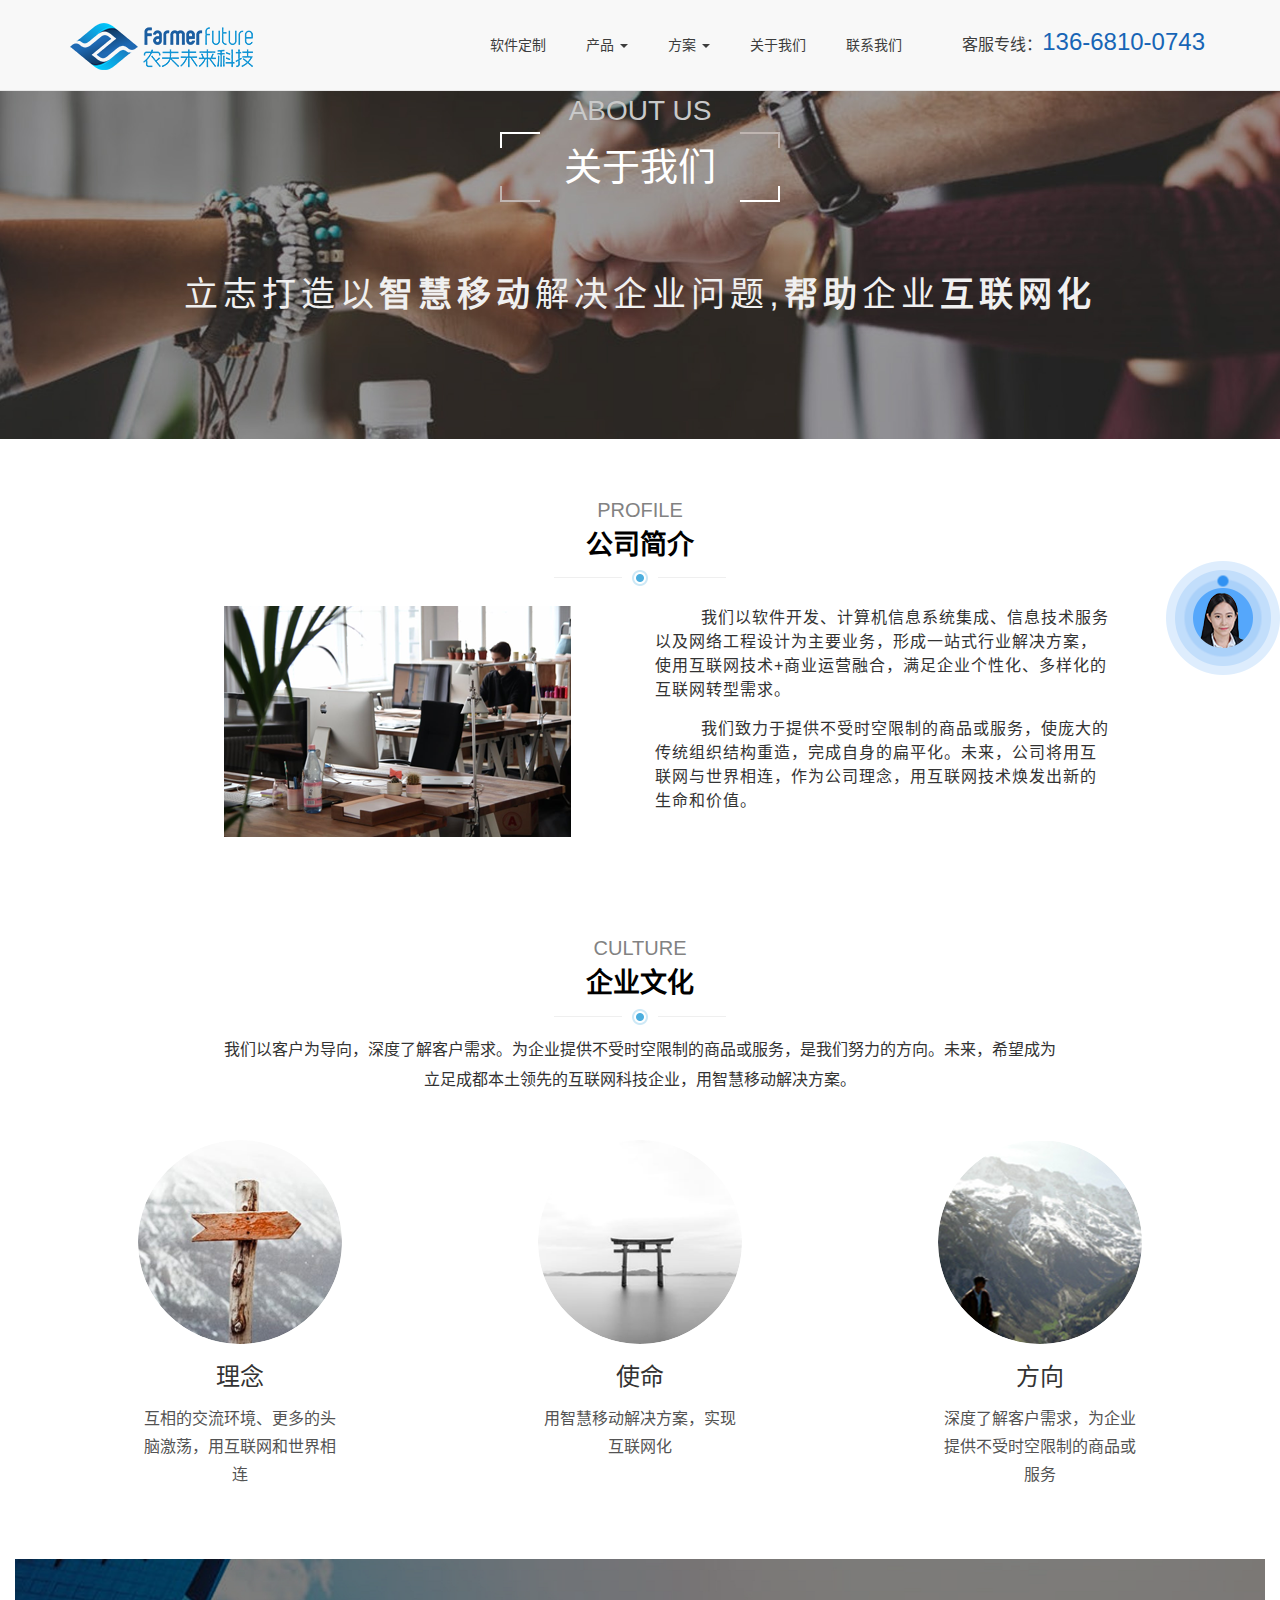
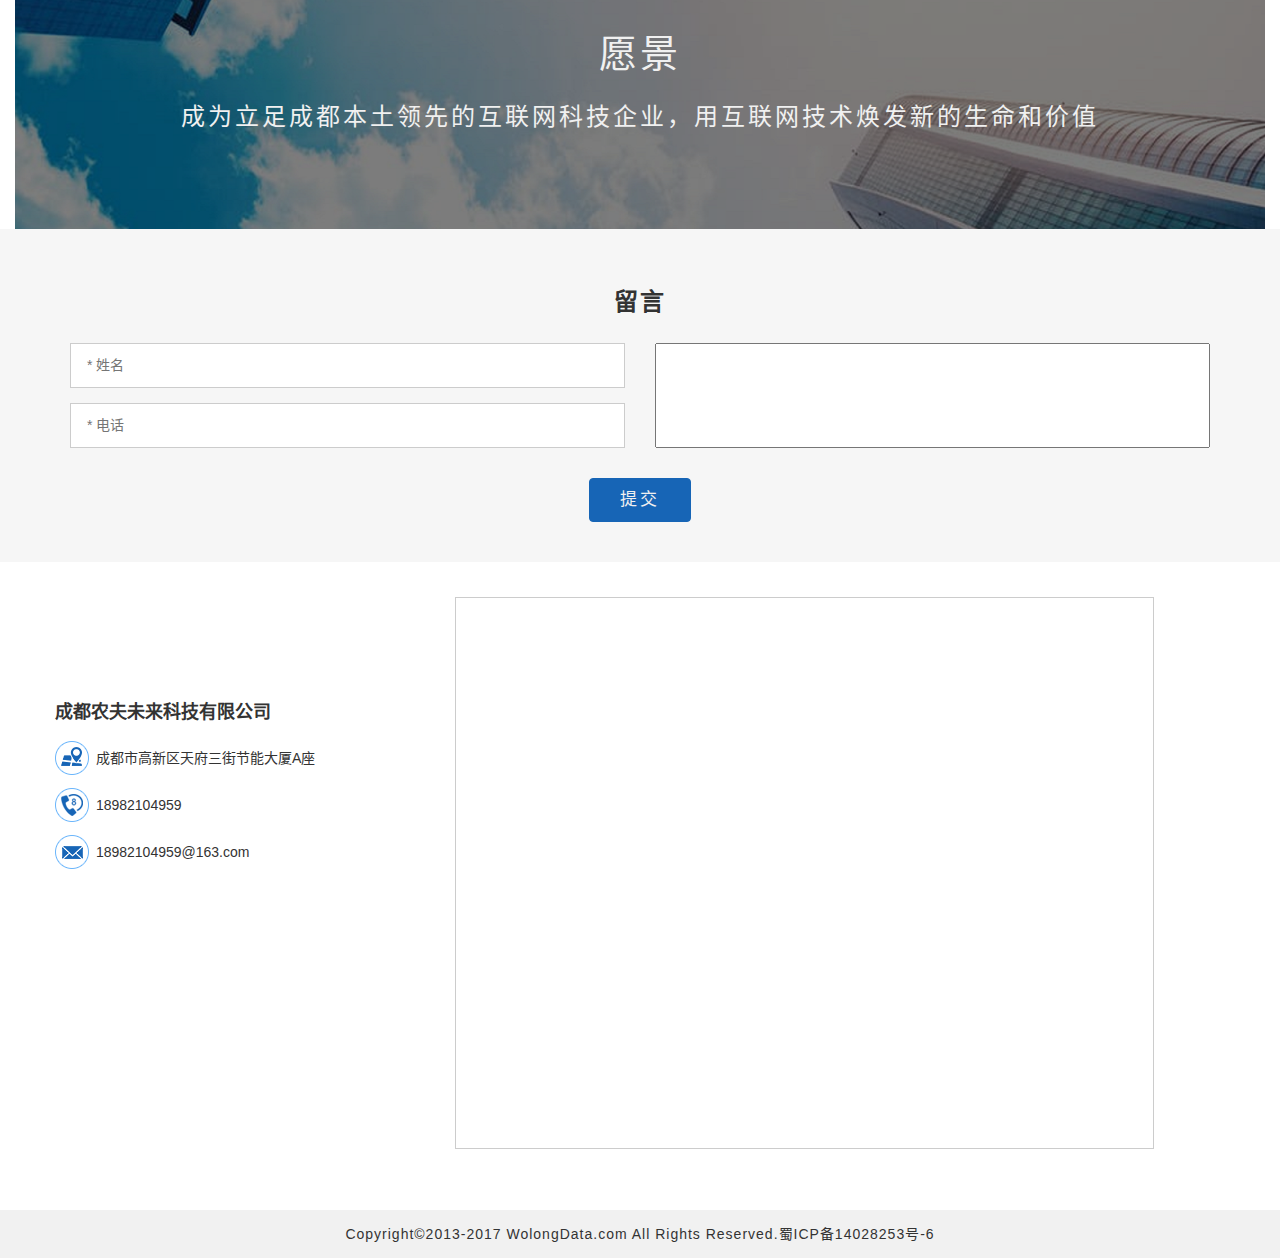
==== about.html @ af489410 "导航栏位置" ====
<!DOCTYPE html>
<html lang="zh-cn">
<head>
    <meta charset="UTF-8">
    <meta http-equiv="X-UA-Compatible" content="IE=Edge,chrome=1">
    <meta name="viewport" content="width=device-width, initial-scale=1, maximum-scale=1, user-scalable=no">
    <title>关于我们</title>
    <link rel="icon" href="images/icon.ico">
    <link rel="stylesheet" href="css/normalize.css">
    <link rel="stylesheet" href="plugins/bootstrap/css/bootstrap.css">
    <link rel="stylesheet" href="css/public.css">
    <link rel="stylesheet" href="css/about.css">

    <script src="js/jquery.min.js"></script>
    <!--[if IE 8]>
    <script type="text/javascript" src="js/jquery-1.9.1.min.js"></script>
    <![endif]-->
    <!--[if lt IE 9]>
    <script src="http://apps.bdimg.com/libs/html5shiv/3.7/html5shiv.min.js"></script>
    <script src="http://apps.bdimg.com/libs/respond.js/1.4.2/respond.min.js"></script>
    <![endif]-->
    <script src="plugins/bootstrap/js/bootstrap.min.js"></script>
    <script>
        //nav fixed top 相应调整
        (function () {
            var next = $("#nav").next();
            var nav_height = $("#nav").outerHeight();
            next.css({
                'margin-top':nav_height+'px'
            });
        })();
    </script>
</head>
<body>

<!--导航栏-->
<nav class="navbar navbar-default navbar-fixed-top" id="nav">
    <div class="container">
        <!-- Brand and toggle get grouped for better mobile display -->
        <div class="navbar-header">
            <button type="button" class="navbar-toggle collapsed" data-toggle="collapse"
                    data-target="#bs-example-navbar-collapse-1" aria-expanded="false">
                <span class="sr-only">Toggle navigation</span>
                <span class="icon-bar"></span>
                <span class="icon-bar"></span>
                <span class="icon-bar"></span>
            </button>
            <a class="navbar-brand" href="index.html">
                <img src="images/logo.png" alt="logo" class="img-responsive logo">
            </a>
        </div>

        <!-- Collect the nav links, forms, and other content for toggling -->
        <div class="collapse navbar-collapse" id="bs-example-navbar-collapse-1">

            <ul class="nav navbar-nav navbar-right">
                <li><a href="software.html">软件定制</a></li>
                <li class="dropdown">
                    <a href="#" class="dropdown-toggle" data-toggle="dropdown" role="button" aria-haspopup="true"
                       aria-expanded="false">产品 <span class="caret"></span></a>
                    <ul class="dropdown-menu">
                        <li><a href="distribution.html">直销系统</a></li>
                        <li><a href="water.html">水利监控系统</a></li>
                        <li><a href="farming.html">农业灌溉</a></li>
                        <li><a href="system.html">集成系统</a></li>
                    </ul>
                </li>

                <li class="dropdown">
                    <a href="#" class="dropdown-toggle" data-toggle="dropdown" role="button" aria-haspopup="true"
                       aria-expanded="false">方案 <span class="caret"></span></a>
                    <ul class="dropdown-menu">
                        <li><a href="sharing.html">共享经济</a></li>
                        <li><a href="sljk.html">水利监控</a></li>
                        <li><a href="zngg.html">智能灌溉</a></li>
                    </ul>
                </li>

                <li><a href="about.html">关于我们</a></li>
                <li class="hidden-sm hidden-md"><a href="about.html#message">联系我们</a></li>
                <li class="last">
                    <a href="javascript:;">客服专线：<span>136-6810-0743</span></a>
                </li>
            </ul>

        </div>
    </div>
</nav>

<!--banner图-->
<div class="container-fluid" id="banner">
    <img src="images/a-banner.jpg" alt="banner" class="img-responsive center-block lazy">
    <div class="border-box">
        <p class="eng">ABOUT US</p>
        <span>关于我们</span>
    </div>
    <p class="desc">立志打造以<span>智慧移动</span>解决企业问题,<span>帮助</span>企业<span>互联网化</span></p>
</div>

<div class="container box" id="company">
    <div class="box-header">
        <h3 class="box-tit-eng">PROFILE</h3>
        <h2 class="box-tit">公司简介</h2>
        <img src="images/divider.png" alt="divide image" class="img-responsive center-block">
    </div>

    <div class="row">
        <div class="col-xs-10 col-sm-10 col-md-10 col-lg-10 col-xs-offset-1 col-sm-offset-1 col-md-offset-1 col-lg-offset-1">
            <div class="col-xs-12 col-sm-6 col-md-6 col-lg-6 img">
                <img class="img-responsive c-img" src="images/a-m1.png" alt="React1">
            </div>
            <div class="col-xs-12 col-sm-6 col-md-6 col-lg-6 word">
                <p class="pull-left">
                    我们以软件开发、计算机信息系统集成、信息技术服务以及网络工程设计为主要业务，形成一站式行业解决方案，使用互联网技术+商业运营融合，满足企业个性化、多样化的互联网转型需求。
                </p>
                <p class="pull-left">
                    我们致力于提供不受时空限制的商品或服务，使庞大的传统组织结构重造，完成自身的扁平化。未来，公司将用互联网与世界相连，作为公司理念，用互联网技术焕发出新的生命和价值。
                </p>
            </div>
        </div>
    </div>

</div>

<div class="container box" id="culture">
    <div class="box-header">
        <h3 class="box-tit-eng">CULTURE</h3>
        <h2 class="box-tit">企业文化</h2>
        <img src="images/divider.png" alt="divide image" class="img-responsive center-block">
    </div>

    <div class="row">
        <p>我们以客户为导向，深度了解客户需求。为企业提供不受时空限制的商品或服务，是我们努力的方向。未来，希望成为立足成都本土领先的互联网科技企业，用智慧移动解决方案。</p>
    </div>

    <div class="row">
        <div class="col-xs-12 col-sm-4 col-md-4 col-lg-4 c-box">
            <img src="images/culture1.png" alt="culture" class="img-responsive img-circle center-block">
            <h3>理念</h3>
            <p>互相的交流环境、更多的头脑激荡，用互联网和世界相连</p>
        </div>

        <div class="col-xs-12 col-sm-4 col-md-4 col-lg-4 c-box">
            <img src="images/culture2.png" alt="culture" class="img-responsive img-circle center-block">
            <h3>使命</h3>
            <p>用智慧移动解决方案，实现互联网化</p>
        </div>

        <div class="col-xs-12 col-sm-4 col-md-4 col-lg-4 c-box">
            <img src="images/culture3.png" alt="culture" class="img-responsive img-circle center-block">
            <h3>方向</h3>
            <p>深度了解客户需求，为企业提供不受时空限制的商品或服务</p>
        </div>
    </div>

</div>

<div class="container-fluid" id="help">
    <img src="images/culture-hope.png" class="img-responsive" alt="hope">
    <p class="t1">愿景</p>
    <p class="t2">成为立足成都本土领先的互联网科技企业，用互联网技术焕发新的生命和价值</p>
</div>

<div class="container-fluid" id="message">
    <h3>留言</h3>

    <div class="container">
        <form>
            <div class="row">
                <div class="col-xs-12 col-sm-6 col-md-6 col-lg-6">
                    <input type="text" id="name" placeholder="* 姓名" class="center-block">
                    <input type="tel" id="tel" placeholder="* 电话" class="center-block">
                </div>

                <div class="col-xs-12 col-sm-6 col-md-6 col-lg-6">
                    <textarea name="content" id="content"></textarea>
                </div>
            </div>
            <div class="row">
                <div class="col-xs-12 col-sm-12 col-md-12 col-lg-12">
                    <button type="submit" id="submit" class="center-block">提交</button>
                </div>
            </div>
        </form>
    </div>
</div>

<div class="container" id="location">
    <div class="row">
        <div class="col-xs-12 col-sm-4 col-md-4 col-lg-4">
            <h4>成都农夫未来科技有限公司</h4>
            <div class="info">
                <img src="images/dizhi.png" alt="icon" class="img-responsive">
                <span>成都市高新区天府三街节能大厦A座</span>
            </div>
            <div class="info">
                <img src="images/dianhua.png" alt="icon" class="img-responsive">
                <span>18982104959</span>
            </div>
            <div class="info">
                <img src="images/youxiang.png" alt="icon" class="img-responsive">
                <span>18982104959@163.com</span>
            </div>
        </div>
        <div class="col-xs-12 col-sm-8 col-md-8 col-lg-8">
            <div class="embed-responsive embed-responsive-4by3">
                <iframe class="embed-responsive-item" src="map.html"></iframe>
            </div>
        </div>
    </div>
</div>

<div class="consult_contact">
    <div class="consult_wrap"><a href="http://p.qiao.baidu.com/cps/chat?siteId=11482139&userId=24810486" target="_blank">
        <div class="tip">Hello,欢迎来咨询~</div>
        <img src="images/kf/ball.png" class="ball" alt="">
        <img src="images/kf/kf.png" class="staff_img" alt="">
        <img src="images/kf/bg_1.png" class="bg-1" alt="">
        <img src="images/kf/bg_2.png" class="bg-2" alt="">
        <img src="images/kf/bg_3.png" class="bg-3" alt=""></a>
    </div>
</div>
<ul id="small">
    <li>
        <a href="javascript:;" class="tool" title="联系电话">
            <img src="images/tools/tel.png" alt="tel" class="tool-img">
            <span>136-6810-0743</span>
        </a>
    </li>
    <li>
        <a href="javascript:;" id="top" title="返回顶部">
            <img src="images/tools/top.png" alt="top" class="tool-img">
        </a>
    </li>
</ul>
<div class="container-fluid" id="bot">
    <h5>Copyright&copy;2013-2017 WolongData.com All Rights Reserved.蜀ICP备14028253号-6</h5>
</div>

<script src="js/public.js"></script>
<script>
$(document).ready(function () {
    //提交留言
    $("#submit").click(function () {
        var name = trim($("#name").val());
        var tel = trim($("#tel").val());
        var message = $("#content").val();

        if(name=="" || tel==""){
            return alert("请填写姓名和电话");
        }else{
            var post_data = {
                'name':name,
                'phone':tel,
                'content':message
            };
            $.ajax({
                type: "post",
                url: "http://120.78.145.150:8080/api/message-board",
                dataType:'json',
                data: post_data,
                success: function(msg){
                    alert("留言成功，感谢您的支持。");
                    window.location.reload();
                }
            });
        }
    });

    function trim(str){return str.replace(/(^\s*)|(\s*$)/g,"");}
});
</script>
</body>
</html>
---- css/public.css ----
/* public css */
html,body{
    overflow-x: hidden;
    font-family: "Microsoft YaHei", Arial, Helvetica, sans-serif;
}
a{
    text-decoration: none;
}
a:hover{
    text-decoration: none;
}
li{
    list-style-type: none;
}

/* 分割标题 */
.con-header .sort-tit{
    text-align: center;
    font-size: 28px;
    color: #242424;
    margin-top: 20px;
}
.con-header img{
    padding: 5px 0;
}


/*nav*/
#nav{
    padding: 20px 0;
    margin:0;
}
#nav .navbar-nav li a{
    color: #3d3d3d;
    margin: 0 5px;
}
#nav .last{
    padding-left: 20px;
    font-size: 16px;
    color: #3d3d3d;
}
#nav .last span{
    color:#1765b6;
    font-size: 24px;
    line-height: 14px;
    font-family: Arial;
}
#nav .logo{
    display: inline-block;
    margin-top: -12px;
    box-sizing: border-box;
}


/* 页面的导航 banner图下面的 */
.jump{
    height: 80px;
}
.jump h2{
    font-size: 26px;
    display: inline-block;
    line-height: 85px;
    margin: 0;
    color: #2c2c2c;
}
.jump .breadcrumb{
    display: inline-block;
    background-color: transparent;
    margin-top: 25px;
    padding-left: 0;
    padding-right: 0;
}
.jump .breadcrumb li a{
    color: #6f6f6f;
}
.jump .breadcrumb .active{
    color: #206BB9;
}

.box-gray-title{
    font-size: 28px;
    color: #8c8c8c;
}

.problem{
    font-size: 24px;
    letter-spacing: 2px;
    text-align: center;
    margin-top: 10px;
    color: #242424;
}
.problem span{
    color: #4BAEDE;
    font-size: 34px;
}


@media (max-width: 480px){
    /* 分割标题 */
    .con-header .sort-tit{
        font-size: 22px;
        margin-top: 20px;
    }


    .jump{
        height: 60px;
    }
    .jump h2{
        font-size: 18px;
        line-height: 65px;
        padding-left: 10px;
    }
    .jump .breadcrumb{
        margin-top: 15px;
    }

    .box-gray-title{
        font-size: 22px;
        text-align: center;
    }


    .problem{
        font-size: 16px;
        letter-spacing: 1px;
        margin-top: 10px;
    }
    .problem span{
        font-size: 22px;
    }

    .box-gray-title{
        text-align: left;
        text-indent: 1em;
    }


}

@media (min-width: 480px){
    .con-header .sort-tit{
        font-size: 24px;
        margin-top: 20px;
    }

    .jump{
        height: 65px;
    }
    .jump h2{
        font-size: 18px;
        line-height: 65px;
        padding-left: 10px;
    }
    .jump .breadcrumb{
        margin-top: 15px;
    }

    .box-gray-title{
        font-size: 22px;
        text-align: center;
    }

    .problem{
        font-size: 16px;
        letter-spacing: 1px;
        margin-top: 15px;
    }
    .problem span{
        font-size: 24px;
    }
}

@media (min-width: 768px){
    /* 分割标题 */
    .con-header .sort-tit{
        font-size: 26px;
        margin-top: 25px;
    }

    .jump{
        height: 70px;
    }
    .jump h2{
        font-size: 20px;
        line-height: 70px;
        padding-left: 10px;
    }
    .jump .breadcrumb{
        margin-top: 20px;
    }

    .box-gray-title{
        font-size: 26px;
        text-align: center;
    }

    .problem{
        font-size: 16px;
        letter-spacing: 1px;
        margin-top: 15px;
    }
    .problem span{
        font-size: 26px;
    }
}

@media (min-width: 992px){
    /* 分割标题 */
    .con-header .sort-tit{
        font-size: 28px;
        margin-top: 25px;
    }


    .jump{
        height: 70px;
    }
    .jump h2{
        font-size: 20px;
        line-height: 72px;
        padding-left: 10px;
    }
    .jump .breadcrumb{
        margin-top: 20px;
    }

    .box-gray-title{
        font-size: 28px;
        text-align: center;
    }

    .problem{
        font-size: 18px;
        letter-spacing: 1px;
        margin-top: 15px;
    }
    .problem span{
        font-size: 28px;
    }
}

@media (min-width: 1200px){
    /* 分割标题 */
    .con-header .sort-tit{
        font-size: 30px;
        margin-top: 25px;
    }

}

@media (min-width: 1440px){
    /*导航栏样式*/
    .navbar-right{
        margin-top: 7px;
    }
    .navbar-nav li{
        padding-left: 10px;
    }
    .navbar-nav .dropdown-menu{
        position: absolute;
        left: 50%;

        transform: translate(-50%,0);
        -moz-transform: translate(-50%,0);
        -webkit-transform: translate(-50%,0);
        -o-transform: translate(-50%,0);
        -ms-transform: translate(-50%,0);
    }
    .navbar-nav .dropdown-menu li{
        padding-left: 0;
    }
    .navbar-nav .dropdown-menu li a{
        text-align: center;

        transition: all 0.3s;
        -webkit-transition: all 0.3s;
        -moz-transition: all 0.3s;
        -o-transition: all 0.3s;
        -ms-transition: all 0.3s;
    }
    .navbar-nav .dropdown-menu li a:hover{
        padding-right: 30px;
    }
    .navbar-nav li a{
        padding: 10px;
    }


    /* 页面的导航 banner图下面的 */
    .jump{
        height: 80px;
    }
    .jump h2{
        font-size: 26px;
        display: inline-block;
        line-height: 85px;
        margin: 0;
        color: #2c2c2c;
    }
    .jump .breadcrumb{
        display: inline-block;
        background-color: transparent;
        margin-top: 25px;
        padding-left: 0;
        padding-right: 0;
    }
    .jump .breadcrumb li a{
        color: #6f6f6f;
    }
    .jump .breadcrumb .active{
        color: #206BB9;
    }

    .box-gray-title{
        font-size: 28px;
        color: #8c8c8c;
    }

    .problem{
        font-size: 24px;
        letter-spacing: 2px;
        text-align: center;
        margin-top: 10px;
        color: #242424;
    }
    .problem span{
        color: #4BAEDE;
        font-size: 34px;
    }
}


/* 右侧小按钮 */
#small{
    width: 50px;
    position: fixed;
    right: 0;
    bottom: 10%;
    padding: 10px 0;
    display: none;
}
#small li{
    width: 50px;
    height: 50px;
    position: relative;
    display: block;
    margin-top: 5px;
}
#small li a{
    display: block;
    height: 50px;
    color: #ffffff;
    position: absolute;
    left: 0;
    top: 0;
    width: 50px;
    line-height: 50px;
    text-decoration: none;
    background-color: #2285c8;

    transition: all 0.3s ease-in-out;
    -webkit-transition: all 0.3s ease-in-out;
    -o-transition: all 0.3s ease-in-out;
    -moz-transition: all 0.3s ease-in-out;
    -ms-transition: all 0.3s ease-in-out;
}
#small li a.tool{
    width: 185px;
}
#small li .tool-img{
    width: 50px;
    height: 50px;
}
#small li a span{
    position: absolute;
    top: 0;
    padding: 0 5px;
}
#small li a.tool:hover{
    left: -135px;
}



.consult_contact{
    position: fixed;
    bottom: 25%;
    right: 0;
    width: 114px;
    height: 114px;
    cursor: pointer;
}
.consult_wrap{
    position: relative;
    width: 114px;
    height: 114px;
}
.consult_wrap .tip{
    position: absolute;
    right: 95px;
    top: 45px;
    display: none;
    width: 150px;
    height: 24px;
    border-radius: 3px;
    font-size: 14px;
    line-height: 24px;
    text-align: center;
    background: #3091f2;
    color: #fff;
    -webkit-transition: display 1s ease;
    transition: display 1s ease;
}
.consult_wrap .tip:after{
    position: absolute;
    right: -8px;
    top: 50%;
    content: "";
    width: 0;
    height: 0;
    border-top: 4px solid transparent;
    border-right: 4px solid transparent;
    border-bottom: 4px solid transparent;
    border-left: 4px solid #3091f2;
    -webkit-transform: translateY(-50%);
    transform: translateY(-50%);
}
.consult_contact img{
    position: absolute;
    left: 50%;
    top: 50%;
    width: auto;
    -webkit-transform: translate3d(-50%,-50%,0);
    transform: translate3d(-50%,-50%,0);
}
.consult_contact .staff_img{
    z-index: 999;
}
@keyframes ballRotate {
    0%{
        transform: rotate(0);
    }
    100%{
        transform: rotate(360deg);
    }
}
.consult_contact  .ball{
    top: 20px;
    width: auto;
    transform-origin: 0 38px;
    animation: ballRotate 2.5s infinite linear;
    z-index: 9999;
}
@keyframes bg2Animation {
    0%{
        opacity: 0;
    }
    50%{
        opacity: 1;
    }
    100%{
        opacity: 0;
    }
}
.consult_contact .bg-2{
    animation: bg2Animation 2.5s infinite linear;
}
.consult_contact:hover .tip{
    display: block;
}



/* bot */
#bot{
    background-color: #f1f1f1;
    padding: 12px 0;
}
#bot h5{
    padding: 0;
    margin: 0;
    vertical-align: middle;
    text-align: center;
    letter-spacing: 1px;
    line-height: 24px;
}
---- css/about.css ----
.box .box-header .box-tit-eng{
    padding-bottom: 0;
    color: #828282;
    font-size: 20px;
    text-align: center;
}
.box .box-header .box-tit{
    margin-top: 0;
    font-size: 27px;
    text-align: center;
    color: #000000;
    font-weight: bold;
}



#banner{
    position: relative;
    padding: 0;
}
#banner .border-box{
    position: absolute;
    top: 26%;
    left: 50%;
    width: 320px;
    height: 75px;
    background: linear-gradient(to left, #fff, #fff) left top no-repeat,
    linear-gradient(to bottom, #fff, #fff) left top no-repeat,
    linear-gradient(to left, #BFB5B1, #BFB5B1) right top no-repeat,
    linear-gradient(to bottom, #BFB5B1, #BFB5B1) right top no-repeat,
    linear-gradient(to left, #BFB5B1, #BFB5B1) left bottom no-repeat,
    linear-gradient(to bottom, #BFB5B1, #BFB5B1) left bottom no-repeat,
    linear-gradient(to left, #fff, #fff) right bottom no-repeat,
    linear-gradient(to left, #fff, #fff) right bottom no-repeat;
    background-size: 4px 30px, 70px 4px, 4px 30px, 70px 4px;

    transform: translate(-50%,0);
    -moz-transform: translate(-50%,0);
    -webkit-transform: translate(-50%,0);
    -o-transform: translate(-50%,0);
    -ms-transform: translate(-50%,0);

    color: #ffffff;
    text-align: center;
    line-height: 75px;
    font-size: 45px;
    font-weight: 300;
}
#banner .eng{
    color: #c9c9c9;
    font-size: 30px;
    position: absolute;
    top: -80%;
    width: 100%;
    text-align: center;
    font-weight: 300;
}
#banner .desc{
    width: 100%;
    text-align: center;
    position: absolute;
    bottom: 30%;
    color: #f0f0f0;
    font-size: 40px;
    letter-spacing: 5px;
}
#banner .desc span{
    font-weight: bold;
}


#company{
    padding: 50px 0;
}
#company .row{
    margin-top: 30px;
}
#company .word p{
    letter-spacing: 2px;
    line-height: 25px;
    font-size: 16px;
    text-indent: 10%;
}
#company .pull-left{
    margin-top: 5px;
}
#company .c-img{
    float: right;
}


#culture{
    padding: 50px 0;
}
#culture .row > p{
    text-align: center;
    line-height: 30px;
    width: 70%;
    margin-left: 15%;
    margin-top: 10px;
}

#culture .c-box{
    padding: 20px 0;
    margin-top: 15px;
    text-align: center;
}

#culture .c-box p{
    width: 50%;
    margin-left: 25%;
    text-align: center;
    line-height: 28px;
    color: #535353;
    font-size: 14px;
    margin-top: 15px;
}



#help{
    position: relative;
}
#help p.t1{
    width: 100%;
    position: absolute;
    top: 25%;
    left: 0;
    display: block;
    text-align: center;
    font-size: 56px;
    letter-spacing: 5px;
    color: #f0f0f0;
}
#help p.t2{
    width: 70%;
    margin-left: 15%;
    position: absolute;
    top: 52%;
    left: 0;
    display: block;
    text-align: center;
    font-size: 28px;
    letter-spacing: 3px;
    color: #f0f0f0;
}


#message{
    background-color: #F6F6F6;
    padding: 50px 0;
    margin: 0;
}
#message .container{
    margin-top: 30px;
}
#message h3{
    font-weight: bold;
    letter-spacing: 2px;
    text-align: center;
}
#message input{
    width: 100%;
    height: 48px;
    text-indent: 1em;
    border: 1px solid #cccccc;
    margin-top: 25px;
}
#message input:focus{
    border: 1px solid #000000;
}
#message textarea{
    width: 100%;
    height: 120px;
    padding: 1em;
    resize: none;
    margin-top: 25px;
}
#message textarea:focus{
    border: 1px solid #000000;
}
#submit{
    margin-top: 50px;
    padding: 9px 30px;
    border-radius: 4px;
    letter-spacing: 3px;
    font-size: 17px;
    border: 1px solid rgb(23,101,182);
    background-color: rgb(23,101,182);
    color: #f0f0f0;
}



#location{
    padding: 50px 0;
}
#location .row > div:first-child{
    margin-top: 8%;
}
#location h4{
    margin-bottom: 30px;
    font-weight: bold;
}
#location .info{
    width: 100%;
    text-align: left;
    padding: 15px 0;
}
#location .info img{
    display: inline-block;
    width: 15%;
    max-width: 34px;
}
#location .info span{
    display: inline-block;
    width: 82%;
    margin-left: 3px;
    overflow: hidden;
    text-overflow: ellipsis;
    white-space: nowrap;
    vertical-align: middle;
}
#location .map{
    width: 100%;
}



/*媒体查询*/
@media (max-width: 480px){

    #banner .border-box{
        top: 25%;
        width: 160px;
        height: 36px;
        line-height: 36px;
        font-size: 19px;
        background-size: 2px 12px, 32px 2px, 2px 12px, 32px 2px;
    }
    #banner .eng{
        font-size: 17px;
        top: -80%;
    }
    #banner .desc{
        font-size: 16px;
        letter-spacing: 1px;
        bottom: 18%;
    }
    #banner .desc span{
        font-weight: normal;
    }


    #company{
        padding: 10px 0;
    }
    #company .row{
        margin-top: 10px;
    }
    #company .word p{
        letter-spacing: 1px;
        line-height: 22px;
        font-size: 14px;
    }
    #company .pull-left:first-child{
        margin-top: 12px;
    }
    #company .pull-left:last-child{
        margin-top: 0;
    }


    #culture{
        padding: 10px 0;
    }
    #culture .row p{
        line-height: 22px;
        margin-top: 12px;
    }

    #culture .c-box{
        padding: 10px 0;
        margin-top: 15px;
        text-align: center;
    }


    #help p.t1{
        top: 10%;
        font-size: 22px;
        letter-spacing: 3px;
    }
    #help p.t2{
        top: 52%;
        font-size: 12px;
        letter-spacing: 1px;
    }


    #message{
        padding: 20px 0;
    }
    #message .container{
        margin-top: 8px;
    }
    #message input{
        width: 100%;
        height: 36px;
        text-indent: 1em;
        margin-top: 10px;
    }
    #message input:focus{
        border: 1px solid #000000;
    }
    #message textarea{
        width: 100%;
        height: 80px;
        margin-top: 10px;
    }
    #message textarea:focus{
        border: 1px solid #000000;
    }
    #submit{
        margin-top: 10px;
        font-size: 15px;
    }


    #location{
        padding: 20px 0 0 0;
    }
    #location .row > div:first-child{
        margin-top: 0;
        text-align: center;
    }
    #location h4{
        text-align: center;
        margin-bottom: 10px;
    }
    #location .info{
        padding: 3px 0 10px 24%;
    }

}


@media (min-width: 480px){
    #banner .border-box{
        top: 30%;
        width: 182px;
        height: 43px;
        line-height: 43px;
        font-size: 22px;
        background-size: 2px 14px, 36px 2px, 2px 14px, 36px 2px;
    }
    #banner .eng{
        font-size: 18px;
        top: -80%;
    }
    #banner .desc{
        font-size: 17px;
        letter-spacing: 2px;
        bottom: 20%;
    }
    #banner .desc span{
        font-weight: normal;
    }


    #company{
        padding: 25px 0;
    }
    #company .word p{
        letter-spacing: 1px;
        font-size: 14px;
        line-height: 22px;
    }
    #company .pull-left{
        margin-top: 8px;
    }
    #company .pull-left:first-child{
        margin-top: 15px;
    }
    #company .pull-left:last-child{
        margin-top: 5px;
    }
    #company .c-img{
        float: none;
        margin: 0 auto;
        display: block;
    }


    #culture{
        padding: 25px 0;
    }
    #help p.t1{
        top: 15%;
        font-size: 25px;
        letter-spacing: 3px;
    }
    #help p.t2{
        top: 52%;
        font-size: 14px;
        letter-spacing: 2px;
    }


    #message{
        padding: 25px 0;
    }
    #message .container{
        margin-top: 8px;
    }
    #message input{
        width: 100%;
        height: 40px;
        text-indent: 1em;
        margin-top: 10px;
    }
    #message input:focus{
        border: 1px solid #000000;
    }
    #message textarea{
        width: 100%;
        height: 90px;
        margin-top: 10px;
    }
    #message textarea:focus{
        border: 1px solid #000000;
    }
    #submit{
        margin-top: 10px;
        font-size: 15px;
    }


    #location{
        padding: 30px 0;
    }
    #location .row > div:first-child{
        margin-top: 0;
    }
    #location h4{
        font-weight: 600;
        text-align: center;
        margin-bottom: 15px;
    }
    #location .info{
        text-align: left;
        padding: 3px 0 10px 32%;
    }

}


@media (min-width: 768px){
    #banner .border-box{
        top: 30%;
        width: 190px;
        height: 48px;
        line-height: 48px;
        font-size: 23px;
        background-size: 2px 16px, 40px 2px, 2px 16px, 40px 2px;
    }
    #banner .eng{
        font-size: 20px;
        top: -80%;
    }
    #banner .desc{
        font-size: 19px;
        letter-spacing: 3px;
        bottom: 20%;
    }
    #banner .desc span{
        font-weight: bold;
    }


    #company{
        padding: 35px 0;
    }
    #company .row{
        margin-top: 20px;
    }
    #company .word p{
        letter-spacing: 1px;
        font-size: 14px;
        line-height: 18px;
    }
    #company .pull-left{
        margin-top: 8px;
    }
    #company .pull-left:first-child{
        margin-top: 0;
    }
    #company .pull-left:last-child{
        margin-top: 5px;
    }


    #culture{
        padding: 35px 0;
    }

    #help p.t1{
        top: 20%;
        font-size: 28px;
        letter-spacing: 3px;
    }
    #help p.t2{
        top: 52%;
        font-size: 18px;
        letter-spacing: 2px;
    }


    #message{
        padding: 35px 0;
    }
    #message .container{
        margin-top: 8px;
    }
    #message input{
        width: 100%;
        height: 42px;
        text-indent: 1em;
        margin-top: 15px;
    }
    #message input:focus{
        border: 1px solid #000000;
    }
    #message textarea{
        width: 100%;
        height: 100px;
        margin-top: 15px;
    }
    #message textarea:focus{
        border: 1px solid #000000;
    }
    #submit{
        margin-top: 25px;
        font-size: 16px;
    }


    #location{
        padding: 35px 0;
    }
    #location .row > div:first-child{
        margin-top: 7%;
    }
    #location h4{
        font-weight: bold;
        text-align: left;
        margin-bottom: 15px;
    }
    #location .info{
        text-align: left;
        padding: 3px 0 10px 0;
    }
}


@media (min-width: 992px){
    #banner .border-box{
        top: 30%;
        width: 240px;
        height: 60px;
        line-height: 60px;
        font-size: 30px;
        background-size: 2px 16px, 40px 2px, 2px 16px, 40px 2px;
    }
    #banner .eng{
        font-size: 24px;
        top: -80%;
    }
    #banner .desc{
        font-size: 26px;
        letter-spacing: 4px;
        bottom: 20%;
    }
    #banner .desc span{
        font-weight: bold;
    }


    #company{
        padding: 40px 0;
    }
    #company .word p{
        letter-spacing: 1px;
        font-size: 16px;
        line-height: 22px;
    }
    #company .pull-left{
        margin-top: 8px;
    }
    #company .pull-left:first-child{
        margin-top: 0;
    }
    #company .pull-left:last-child{
        margin-top: 5px;
    }

    #culture{
        padding: 40px 0;
    }
    #culture .row p{
        font-size: 16px;
    }



    #help p.t1{
        top: 22%;
        font-size: 36px;
        letter-spacing: 3px;
    }
    #help p.t2{
        top: 52%;
        font-size: 26px;
        letter-spacing: 2px;
    }


    #message{
        padding: 40px 0;
    }
    #message .container{
        margin-top: 12px;
    }
    #message input{
        width: 100%;
        height: 45px;
        text-indent: 1em;
        margin-top: 15px;
    }
    #message input:focus{
        border: 1px solid #000000;
    }
    #message textarea{
        width: 100%;
        height: 105px;
        margin-top: 15px;
    }
    #message textarea:focus{
        border: 1px solid #000000;
    }
    #submit{
        margin-top: 25px;
        font-size: 17px;
    }


    #location{
        padding: 40px 0;
    }
    #location .row > div:first-child{
        margin-top: 8%;
    }
    #location h4{
        font-weight: 600;
        text-align: left;
        margin-bottom: 15px;
    }
    #location .info{
        text-align: left;
        padding: 3px 0 10px 0;
    }

}


@media (min-width: 1200px){

    #banner .border-box{
        top: 30%;
        width: 280px;
        height: 70px;
        line-height: 70px;
        font-size: 38px;
        background-size: 2px 16px, 40px 2px, 2px 16px, 40px 2px;
    }
    #banner .eng{
        font-size: 28px;
        top: -80%;
    }
    #banner .desc{
        font-size: 34px;
        letter-spacing: 5px;
        bottom: 25%;
    }
    #banner .desc span{
        font-weight: bold;
    }


    #company .word p{
        letter-spacing: 1px;
        font-size: 16px;
        line-height: 24px;
    }


    #culture .row p{
        font-size: 16px;
    }


    #help p.t1{
        top: 25%;
        font-size: 38px;
        letter-spacing: 3px;
    }
    #help p.t2{
        width: 100%;
        left: 0;
        margin-left: 0;
        top: 52%;
        font-size: 24px;
        letter-spacing: 3px;
    }


    #message .container{
        margin-top: 12px;
    }
    #message input{
        width: 100%;
        height: 45px;
        text-indent: 1em;
        margin-top: 15px;
    }
    #message input:focus{
        border: 1px solid #000000;
    }
    #message textarea{
        width: 100%;
        height: 105px;
        margin-top: 15px;
    }
    #message textarea:focus{
        border: 1px solid #000000;
    }
    #submit{
        margin-top: 25px;
        font-size: 17px;
    }


    #location{
        padding: 35px 0;
    }
    #location .row > div:first-child{
        margin-top: 8%;
    }
    #location h4{
        font-weight: 600;
        text-align: left;
        margin-bottom: 15px;
    }
    #location .info{
        text-align: left;
        padding: 3px 0 10px 0;
    }

}


@media (min-width: 1440px){

    #banner .border-box{
        position: absolute;
        top: 28%;
        left: 50%;
        width: 325px;
        height: 84px;
        line-height: 84px;
        font-size: 46px;
        background-size: 4px 28px, 72px 4px, 4px 28px, 72px 4px;
    }
    #banner .eng{
        font-size: 34px;
        top: -80%;
    }
    #banner .desc{
        bottom: 30%;
        font-size: 32px;
        letter-spacing: 4px;
    }
    #banner .desc span{
        font-weight: bold;
    }



    #company{
        padding: 50px 0;
    }
    #company .row{
        margin-top: 30px;
    }
    #company .word p{
        letter-spacing: 1px;
    }
    #company .pull-left{
        margin-top: 5px;
    }
    #company .c-img{
        float: right;
    }


    #culture{
        padding: 50px 0;
    }
    #culture .row > p{
        text-align: center;
        line-height: 30px;
        width: 70%;
        margin-left: 15%;
        margin-top: 10px;
    }

    #culture .c-box{
        padding: 20px 0;
        margin-top: 15px;
        text-align: center;
    }
    #culture .c-box p{
        font-size: 14px;
    }


    #help p.t1{
        top: 25%;
        left: 0;
        font-size: 45px;
        letter-spacing: 5px;
    }
    #help p.t2{
        top: 55%;
        left: 0;
        font-size: 28px;
        letter-spacing: 3px;
    }


    #message{
        padding: 50px 0;
    }
    #message .container{
        margin-top: 30px;
    }

    #message input{
        width: 100%;
        height: 48px;
        text-indent: 1em;
        border: 1px solid #cccccc;
        margin-top: 25px;
    }
    #message input:focus{
        border: 1px solid #000000;
    }
    #message textarea{
        width: 100%;
        height: 120px;
        padding: 1em;
        resize: none;
        margin-top: 25px;
    }
    #message textarea:focus{
        border: 1px solid #000000;
    }
    #submit{
        margin-top: 30px;
        font-size: 18px;
    }



    #location{
        padding: 50px 0;
    }
    #location .row > div:first-child{
        margin-top: 8%;
    }
    #location h4{
        margin-bottom: 30px;
        font-weight: 500;
    }
    #location .info{
        padding: 18px 0;
    }
    #location .info img{
        width: 15%;
        max-width: 34px;
    }
    #location h4{
        font-weight: bold;
    }
    #location .info span{
        display: inline-block;
        width: 82%;
        margin-left: 3px;
        overflow: hidden;
        text-overflow: ellipsis;
        white-space: nowrap;
        vertical-align: middle;
    }

}


@media (min-width: 1920px){
    html,body{
        width: 1920px;
        margin: 0 auto;
        overflow-x: hidden;
    }

}
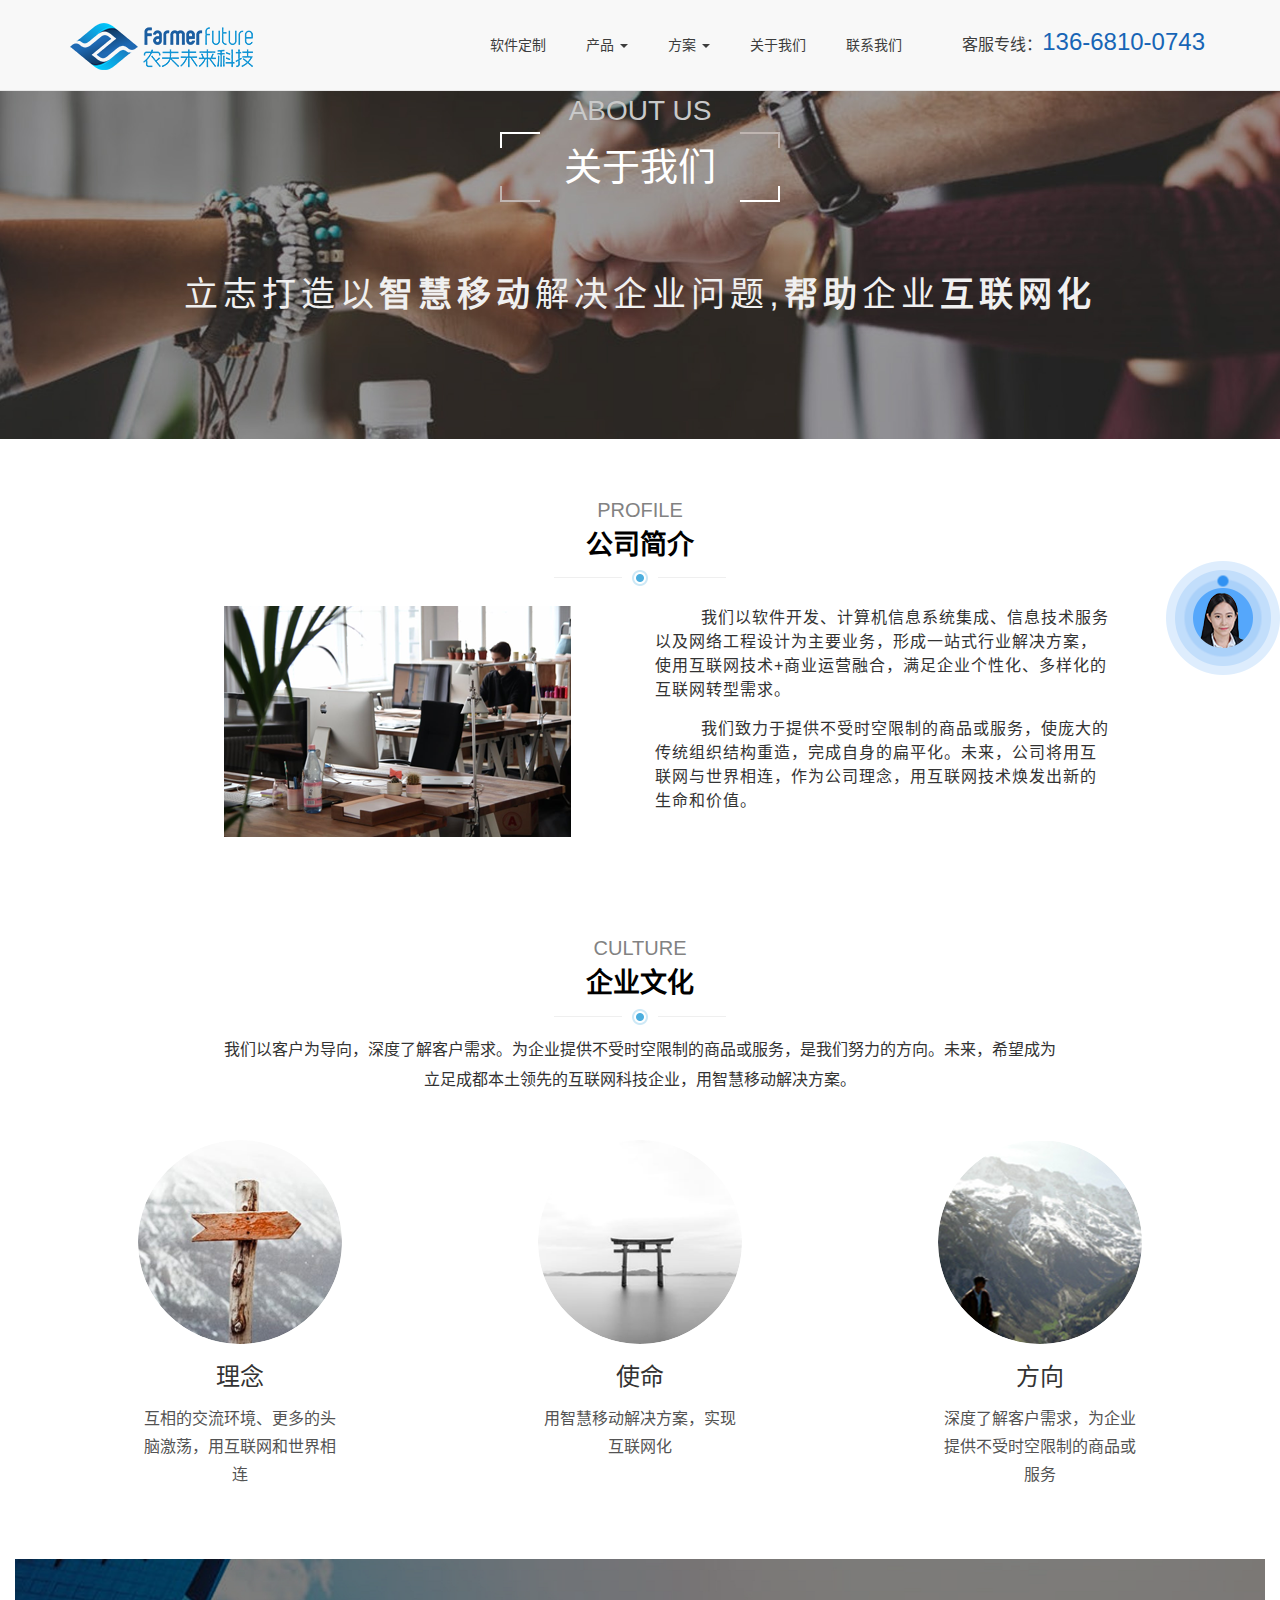
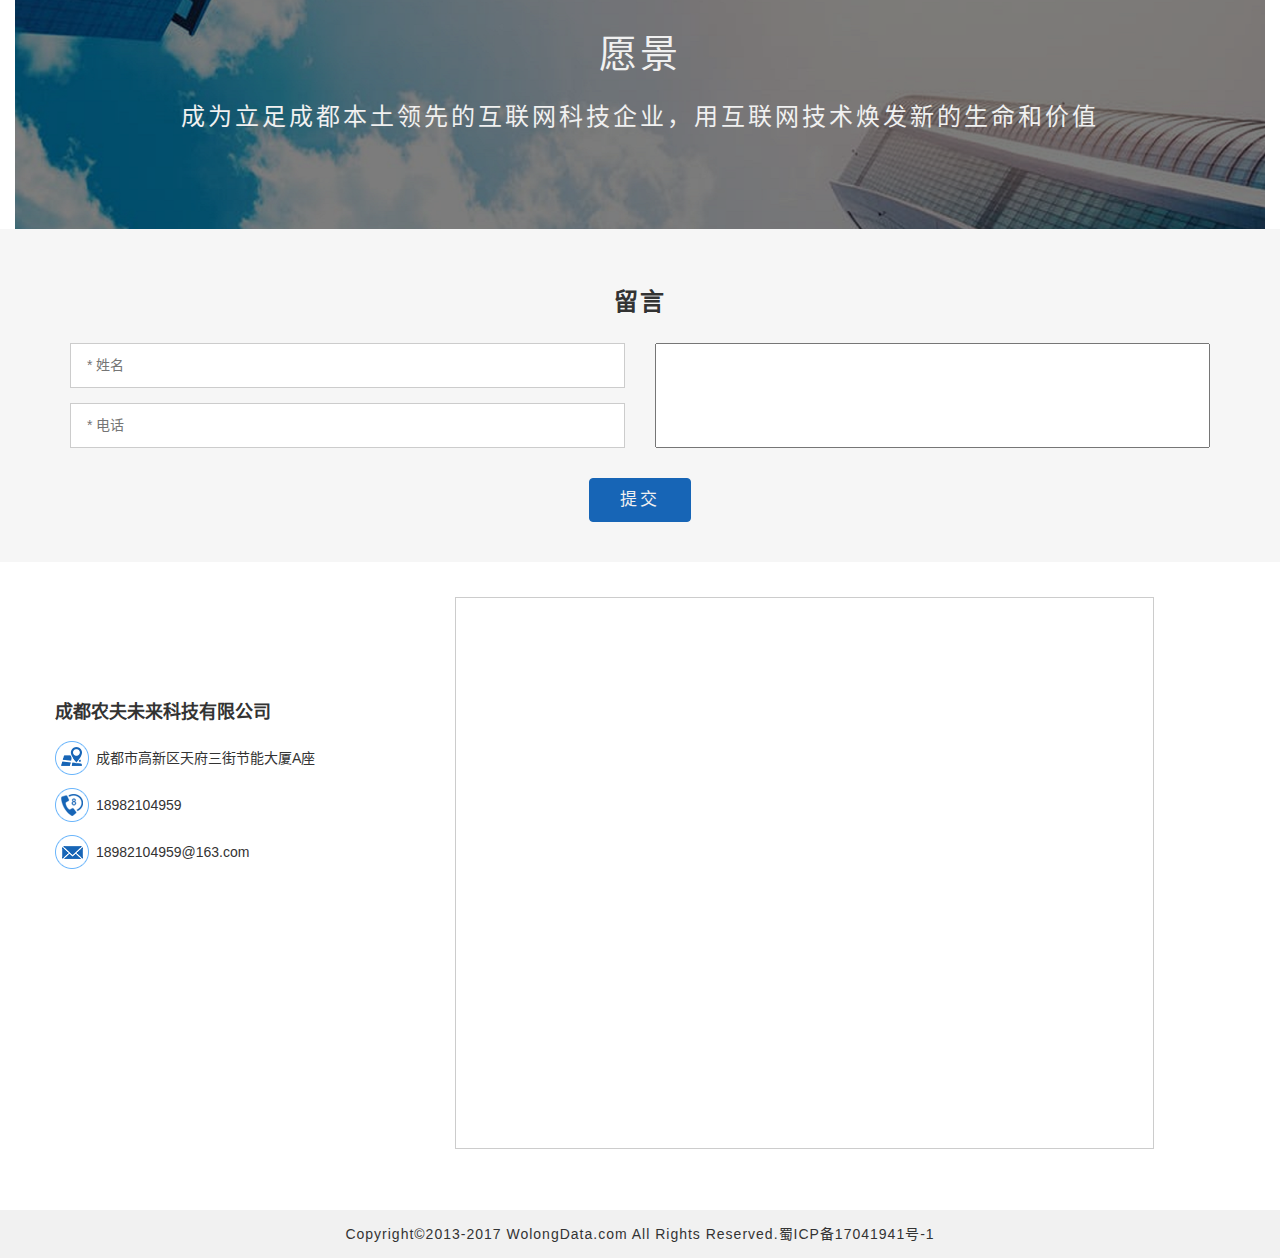
==== commit f8f936a8: "备案号更改" ====
--- a/about.html
+++ b/about.html
@@ -234,7 +234,7 @@
     </li>
 </ul>
 <div class="container-fluid" id="bot">
-    <h5>Copyright&copy;2013-2017 WolongData.com All Rights Reserved.蜀ICP备14028253号-6</h5>
+    <h5>Copyright&copy;2013-2017 WolongData.com All Rights Reserved.蜀ICP备17041941号-1</h5>
 </div>
 
 <script src="js/public.js"></script>
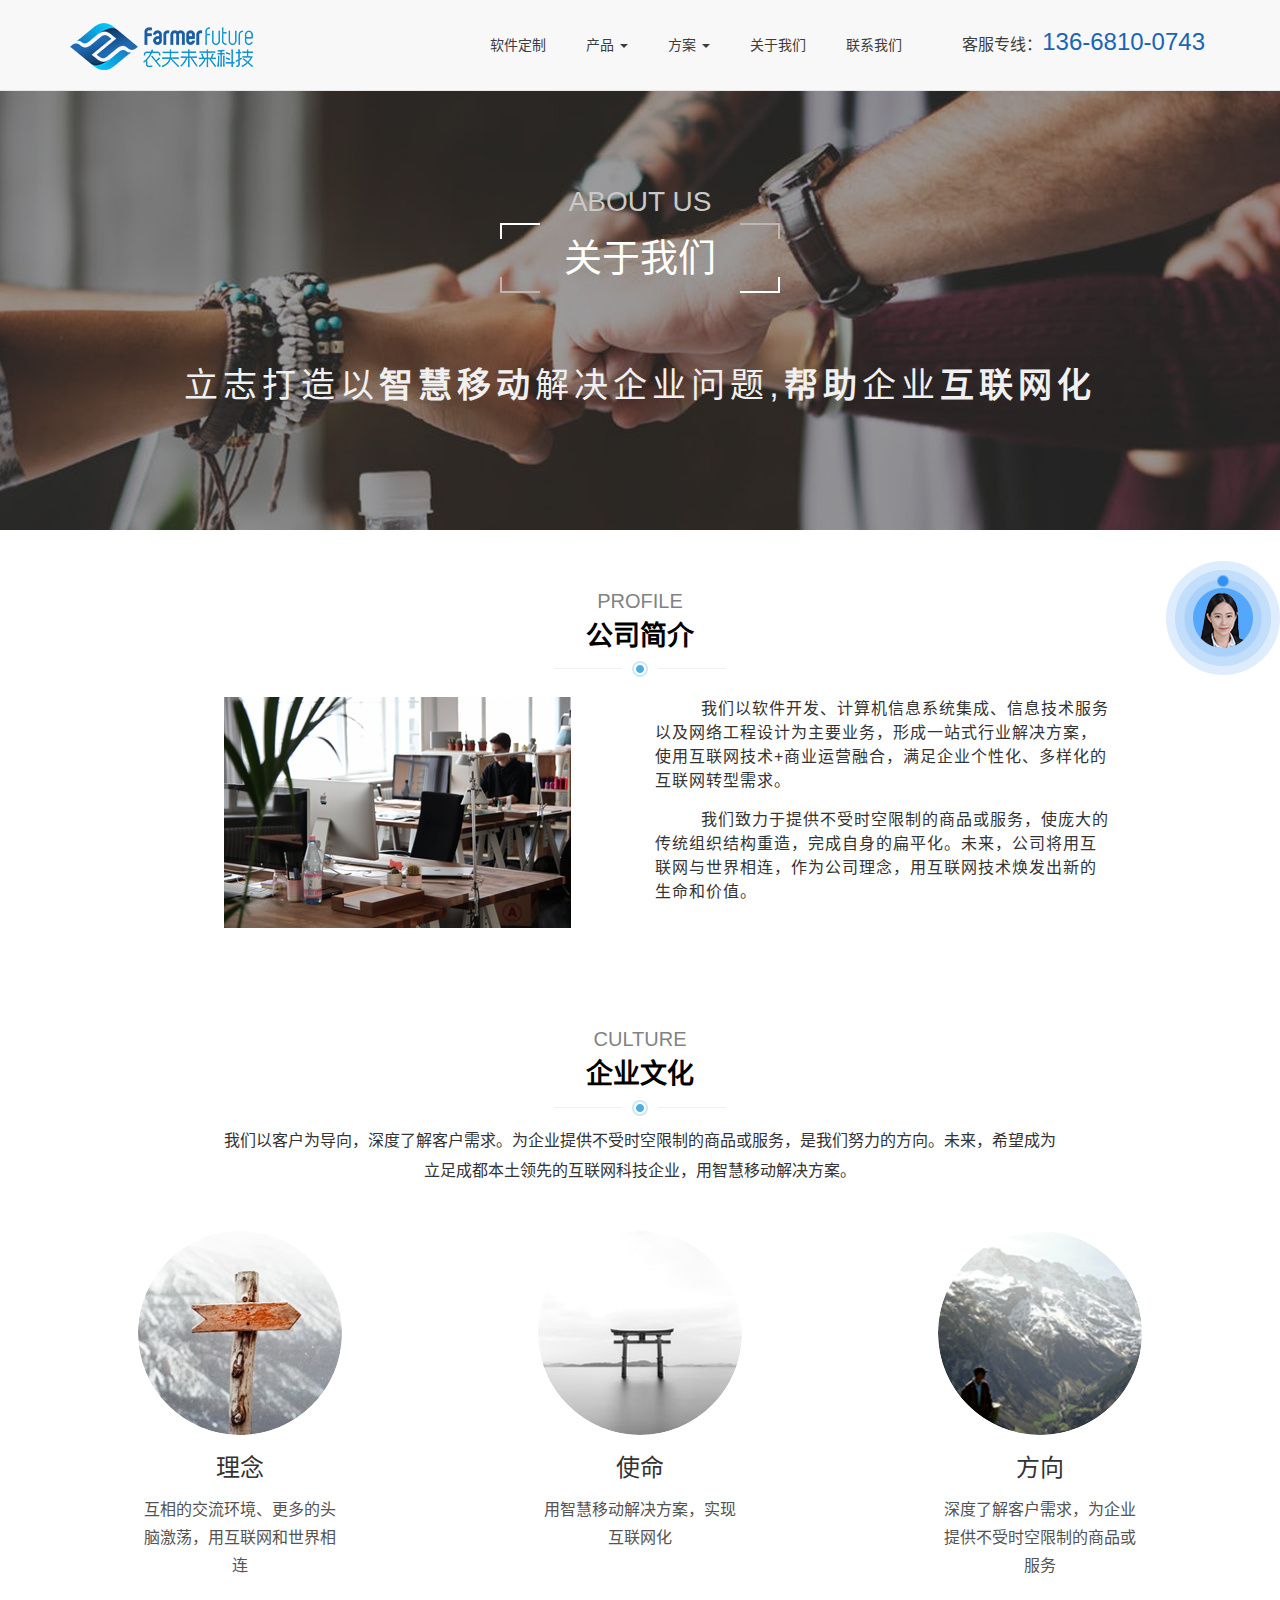
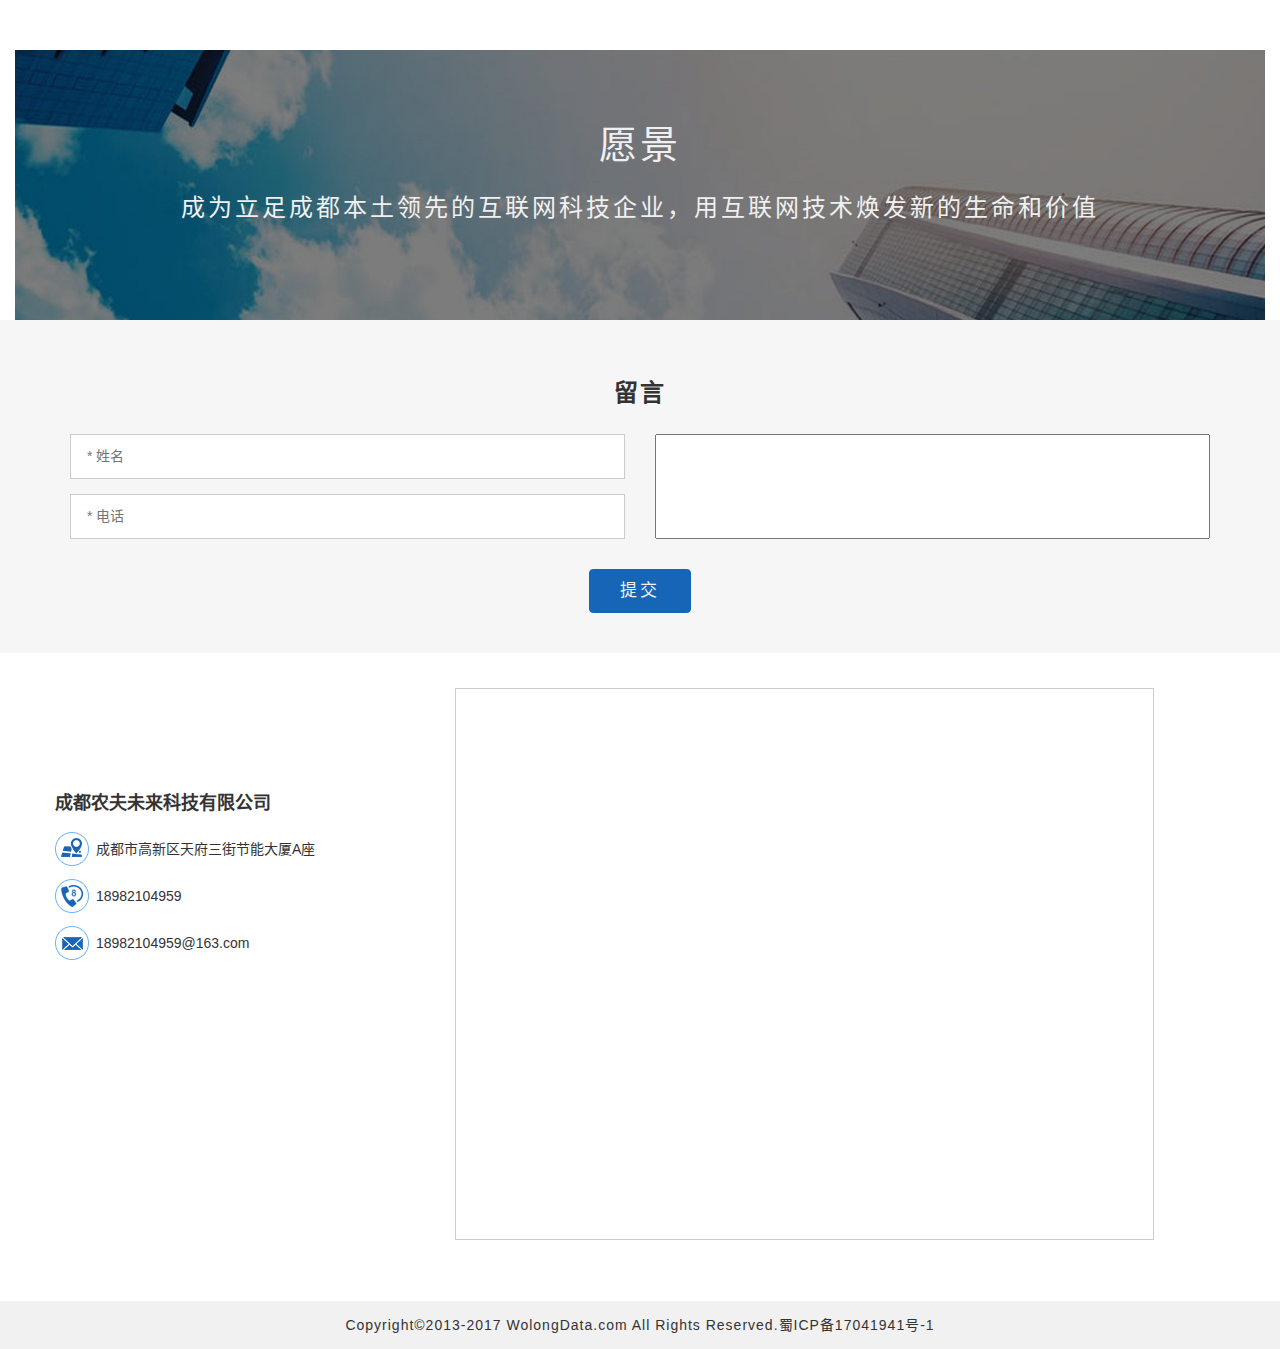
==== commit abf59cba: "IE8" ====
--- a/about.html
+++ b/about.html
@@ -18,18 +18,9 @@
     <!--[if lt IE 9]>
     <script src="http://apps.bdimg.com/libs/html5shiv/3.7/html5shiv.min.js"></script>
     <script src="http://apps.bdimg.com/libs/respond.js/1.4.2/respond.min.js"></script>
+    <link rel="stylesheet" href="css/ie8/about.css">
     <![endif]-->
     <script src="plugins/bootstrap/js/bootstrap.min.js"></script>
-    <script>
-        //nav fixed top 相应调整
-        (function () {
-            var next = $("#nav").next();
-            var nav_height = $("#nav").outerHeight();
-            next.css({
-                'margin-top':nav_height+'px'
-            });
-        })();
-    </script>
 </head>
 <body>
 
--- a/css/about.css
+++ b/css/about.css
@@ -775,7 +775,6 @@
     #banner .border-box{
         position: absolute;
         top: 28%;
-        left: 50%;
         width: 325px;
         height: 84px;
         line-height: 84px;
--- a/css/ie8/about.css
+++ b/css/ie8/about.css
@@ -0,0 +1,59 @@
+html{
+    min-width: 1366px;!important;
+    overflow-x: auto;!important;
+}
+body{
+    overflow-x: hidden;
+}
+
+#banner .border-box{
+    left: 42%;!important;
+}
+
+/*客服按钮*/
+.consult_wrap{
+    right: 5px;
+}
+.consult_wrap .tip{
+    top: 70%;
+    right: 65px;
+}
+.consult_wrap .ball{
+    display: none;
+}
+.consult_wrap .bg-1{
+    display: none;
+}
+.consult_wrap .bg-2{
+    display: none;
+}
+.consult_wrap .bg-3{
+    display: none;
+}
+
+
+/*导航栏样式*/
+.navbar-nav .dropdown-menu{
+    margin-left: -80px;
+}
+.navbar-right{
+    margin-top: 7px;
+}
+.navbar-nav li{
+    padding-left: 10px;
+}
+.navbar-nav .dropdown-menu li{
+    padding-left: 0;
+}
+.navbar-nav .dropdown-menu li a{
+    text-align: center;
+
+    transition: all 0.3s;
+    -webkit-transition: all 0.3s;
+    -moz-transition: all 0.3s;
+    -o-transition: all 0.3s;
+    -ms-transition: all 0.3s;
+}
+.navbar-nav li a{
+    padding: 10px;
+}
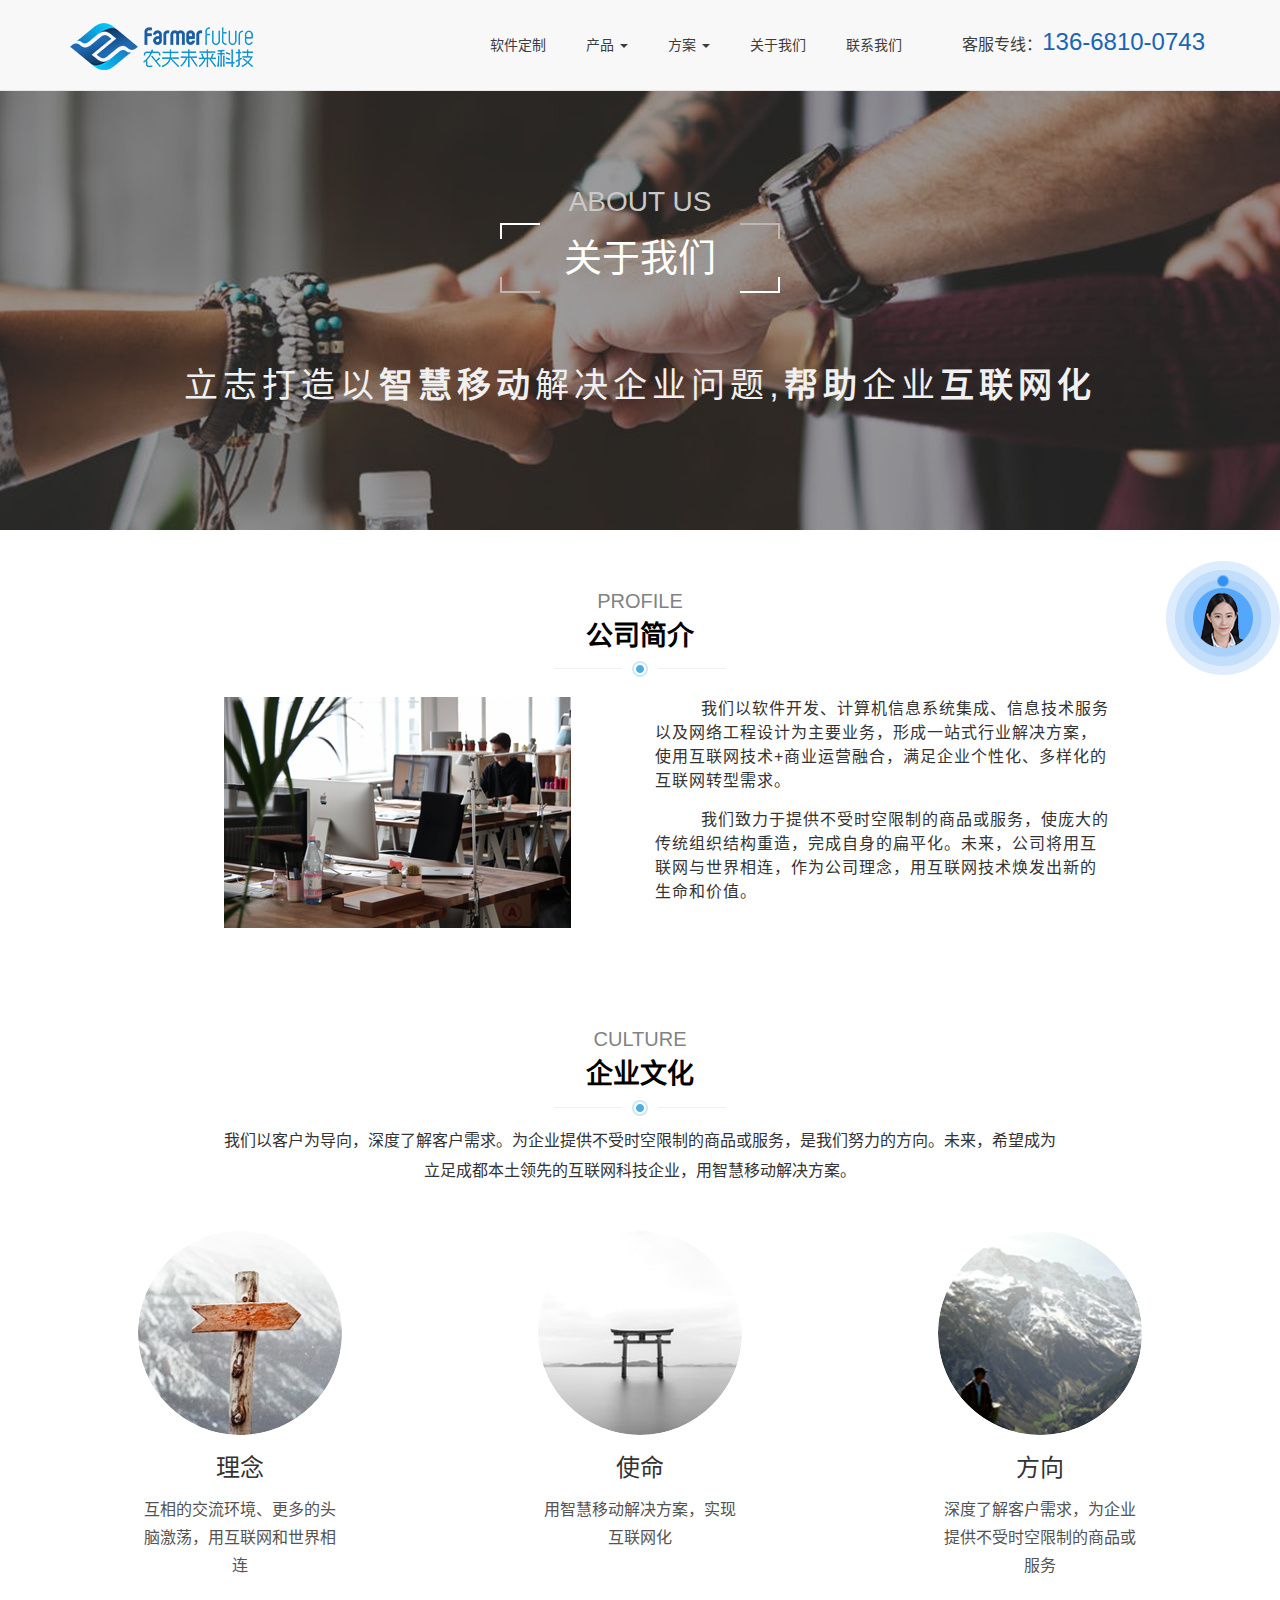
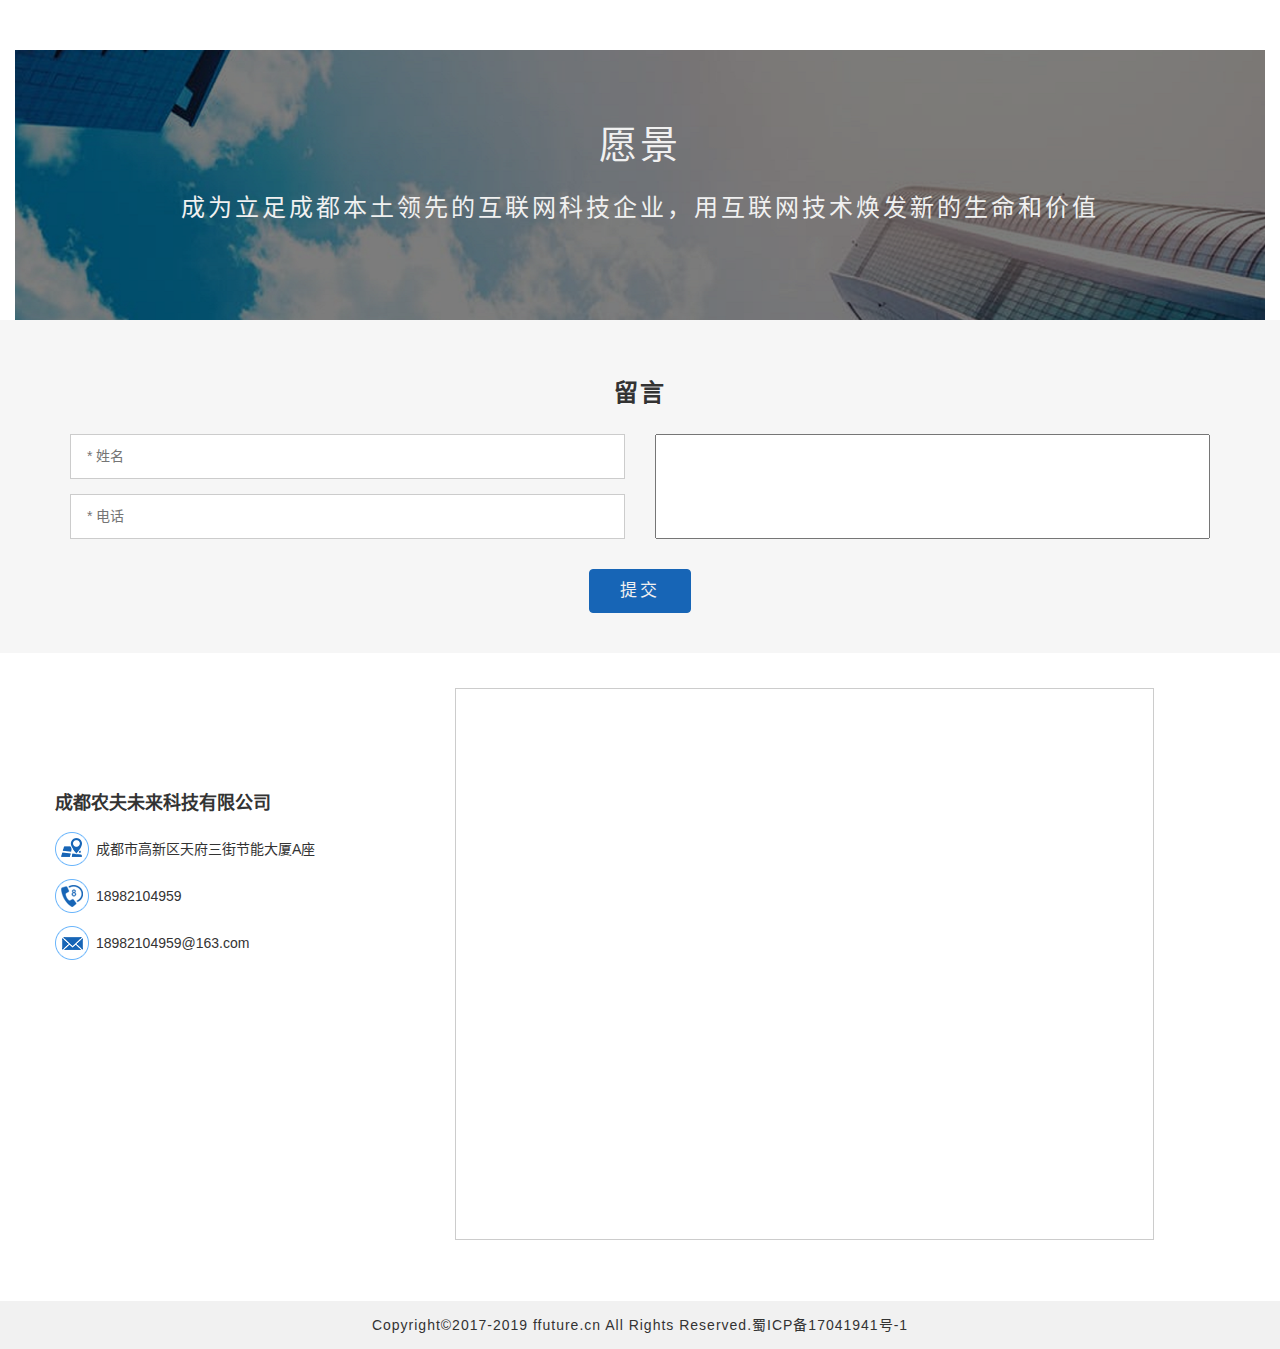
==== commit 5113124b: "底部信息" ====
--- a/about.html
+++ b/about.html
@@ -225,7 +225,7 @@
     </li>
 </ul>
 <div class="container-fluid" id="bot">
-    <h5>Copyright&copy;2013-2017 WolongData.com All Rights Reserved.蜀ICP备17041941号-1</h5>
+    <h5>Copyright&copy;2017-2019 ffuture.cn All Rights Reserved.蜀ICP备17041941号-1</h5>
 </div>
 
 <script src="js/public.js"></script>
--- a/css/about.css
+++ b/css/about.css
@@ -210,8 +210,6 @@
 }
 #location .info img{
     display: inline-block;
-    width: 15%;
-    max-width: 34px;
 }
 #location .info span{
     display: inline-block;
@@ -895,10 +893,6 @@
     #location .info{
         padding: 18px 0;
     }
-    #location .info img{
-        width: 15%;
-        max-width: 34px;
-    }
     #location h4{
         font-weight: bold;
     }
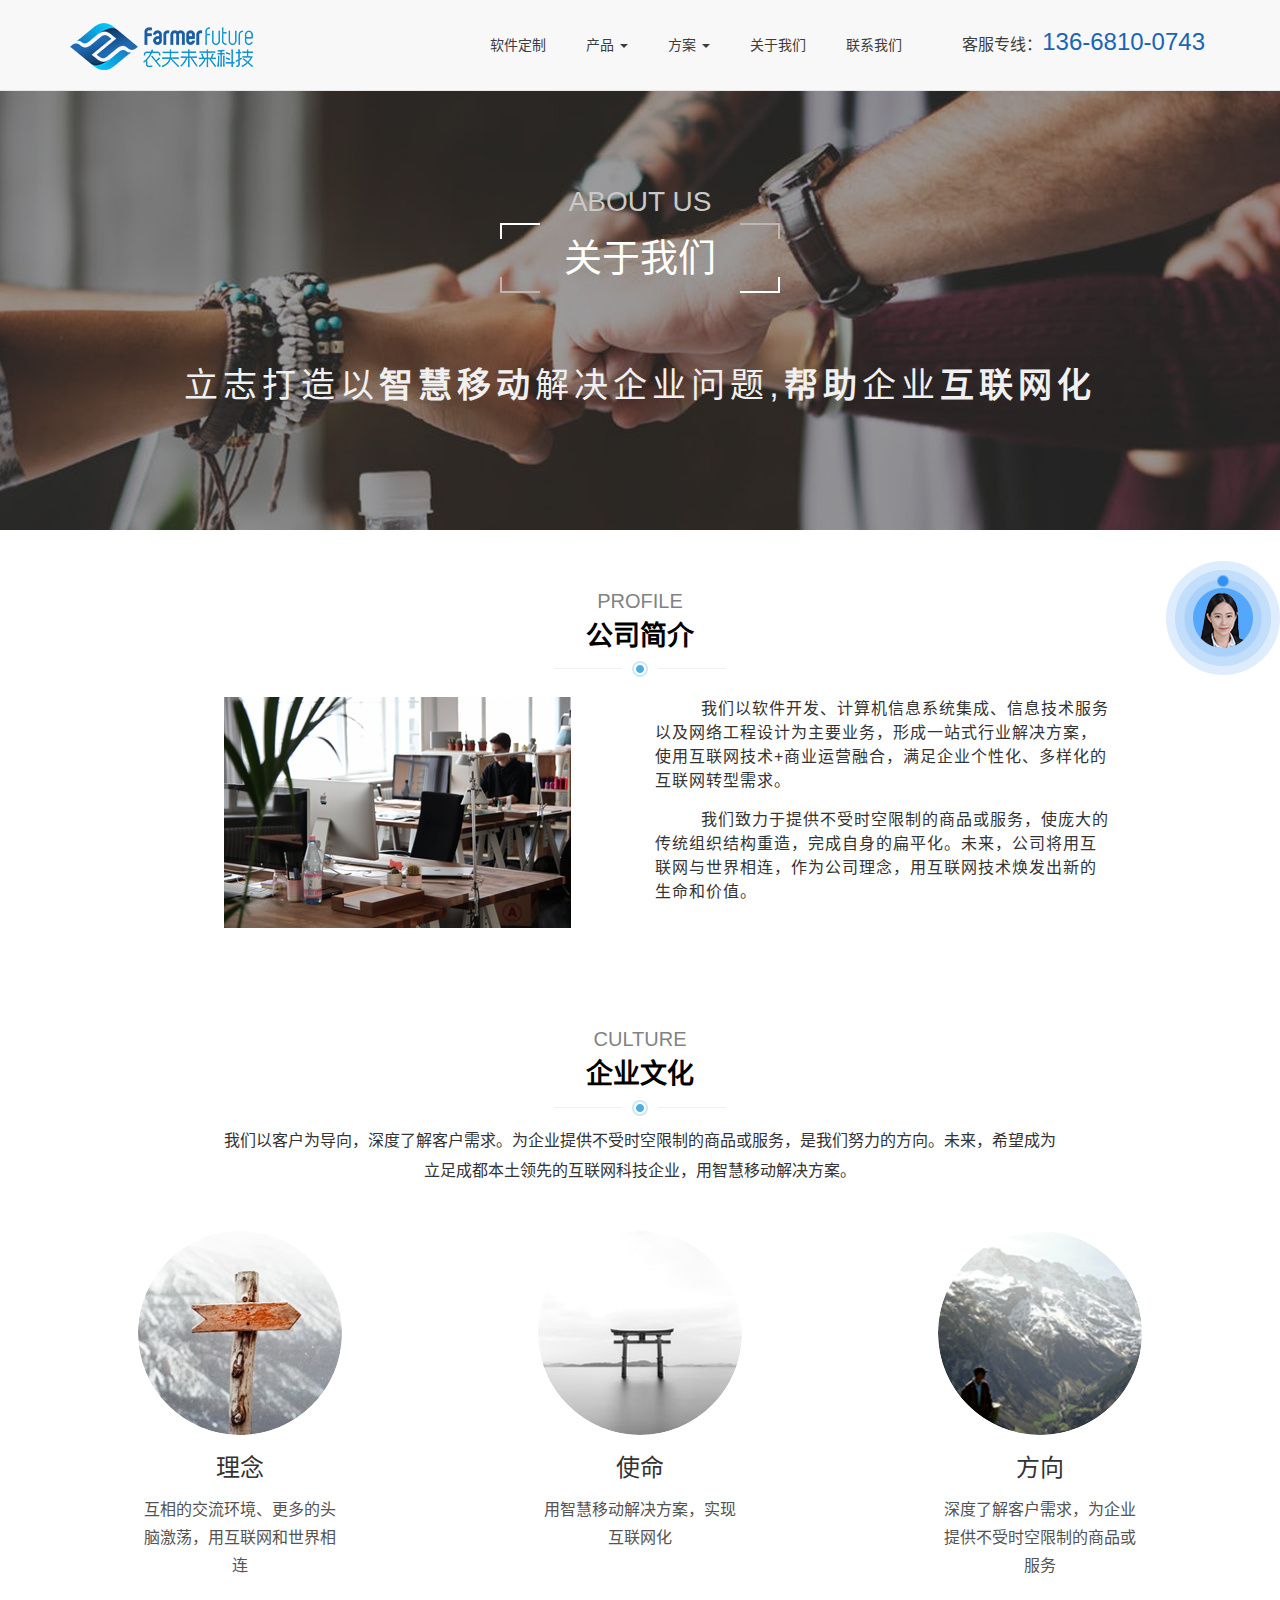
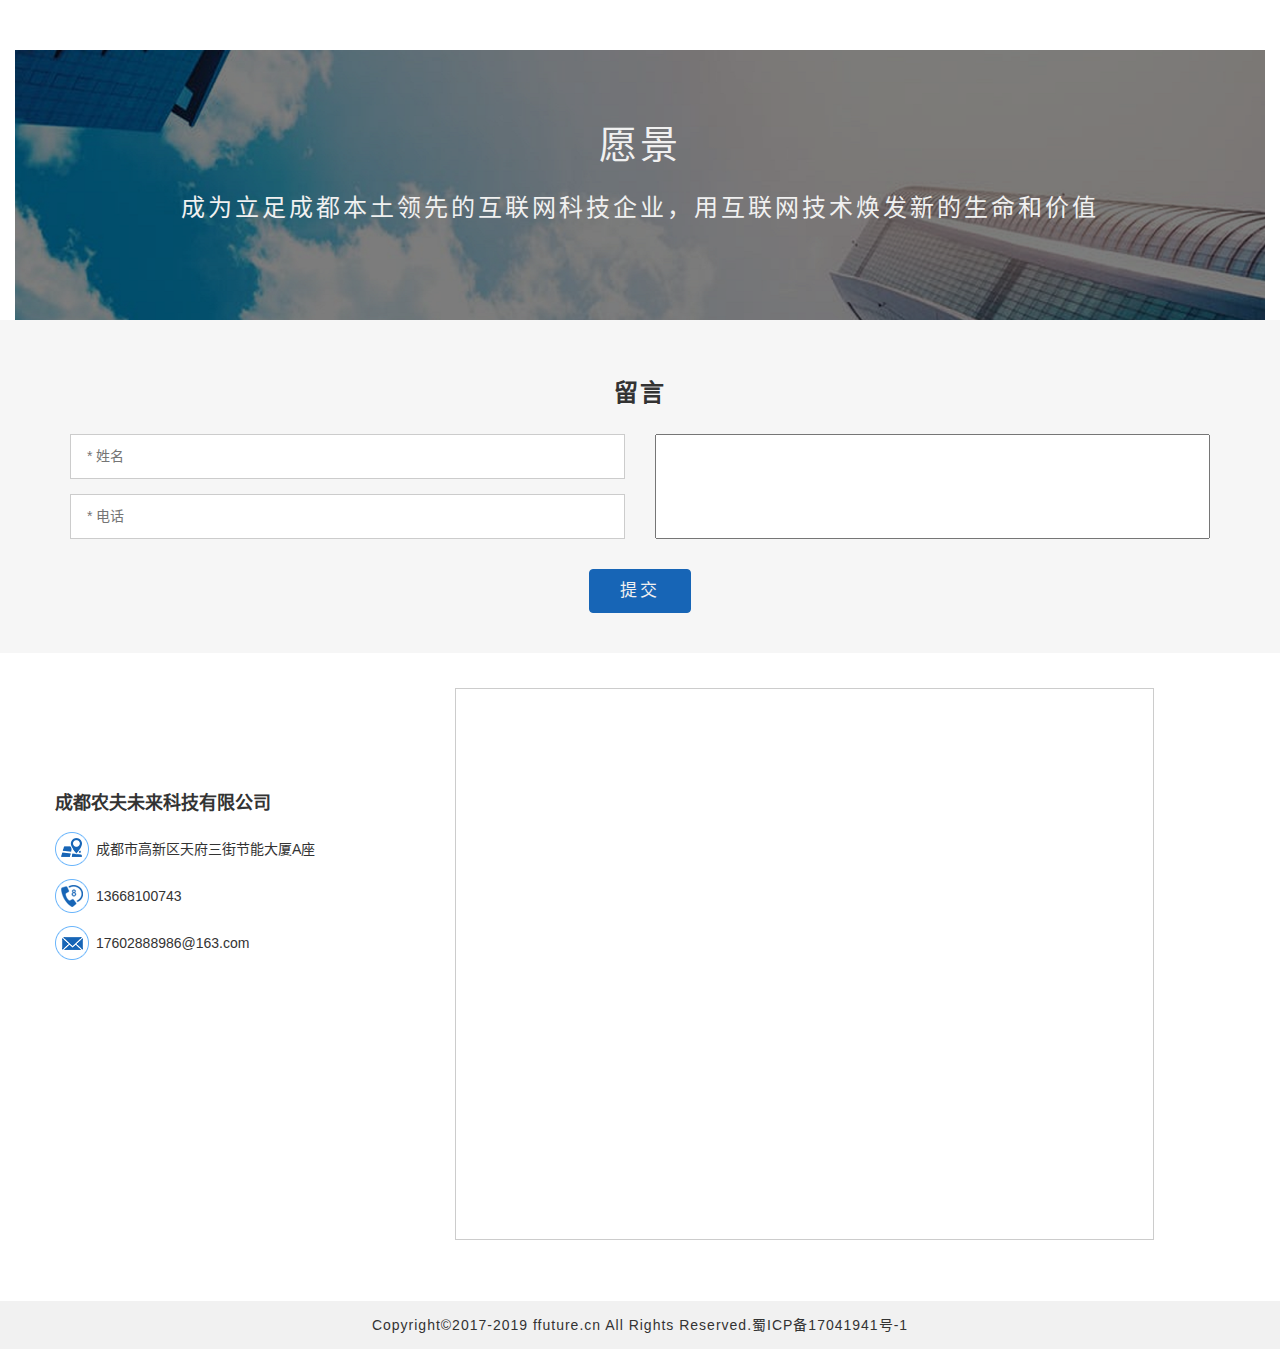
==== commit bddccacc: "联系方式更改" ====
--- a/about.html
+++ b/about.html
@@ -186,11 +186,11 @@
             </div>
             <div class="info">
                 <img src="images/dianhua.png" alt="icon" class="img-responsive">
-                <span>18982104959</span>
+                <span>13668100743</span>
             </div>
             <div class="info">
                 <img src="images/youxiang.png" alt="icon" class="img-responsive">
-                <span>18982104959@163.com</span>
+                <span>17602888986@163.com</span>
             </div>
         </div>
         <div class="col-xs-12 col-sm-8 col-md-8 col-lg-8">
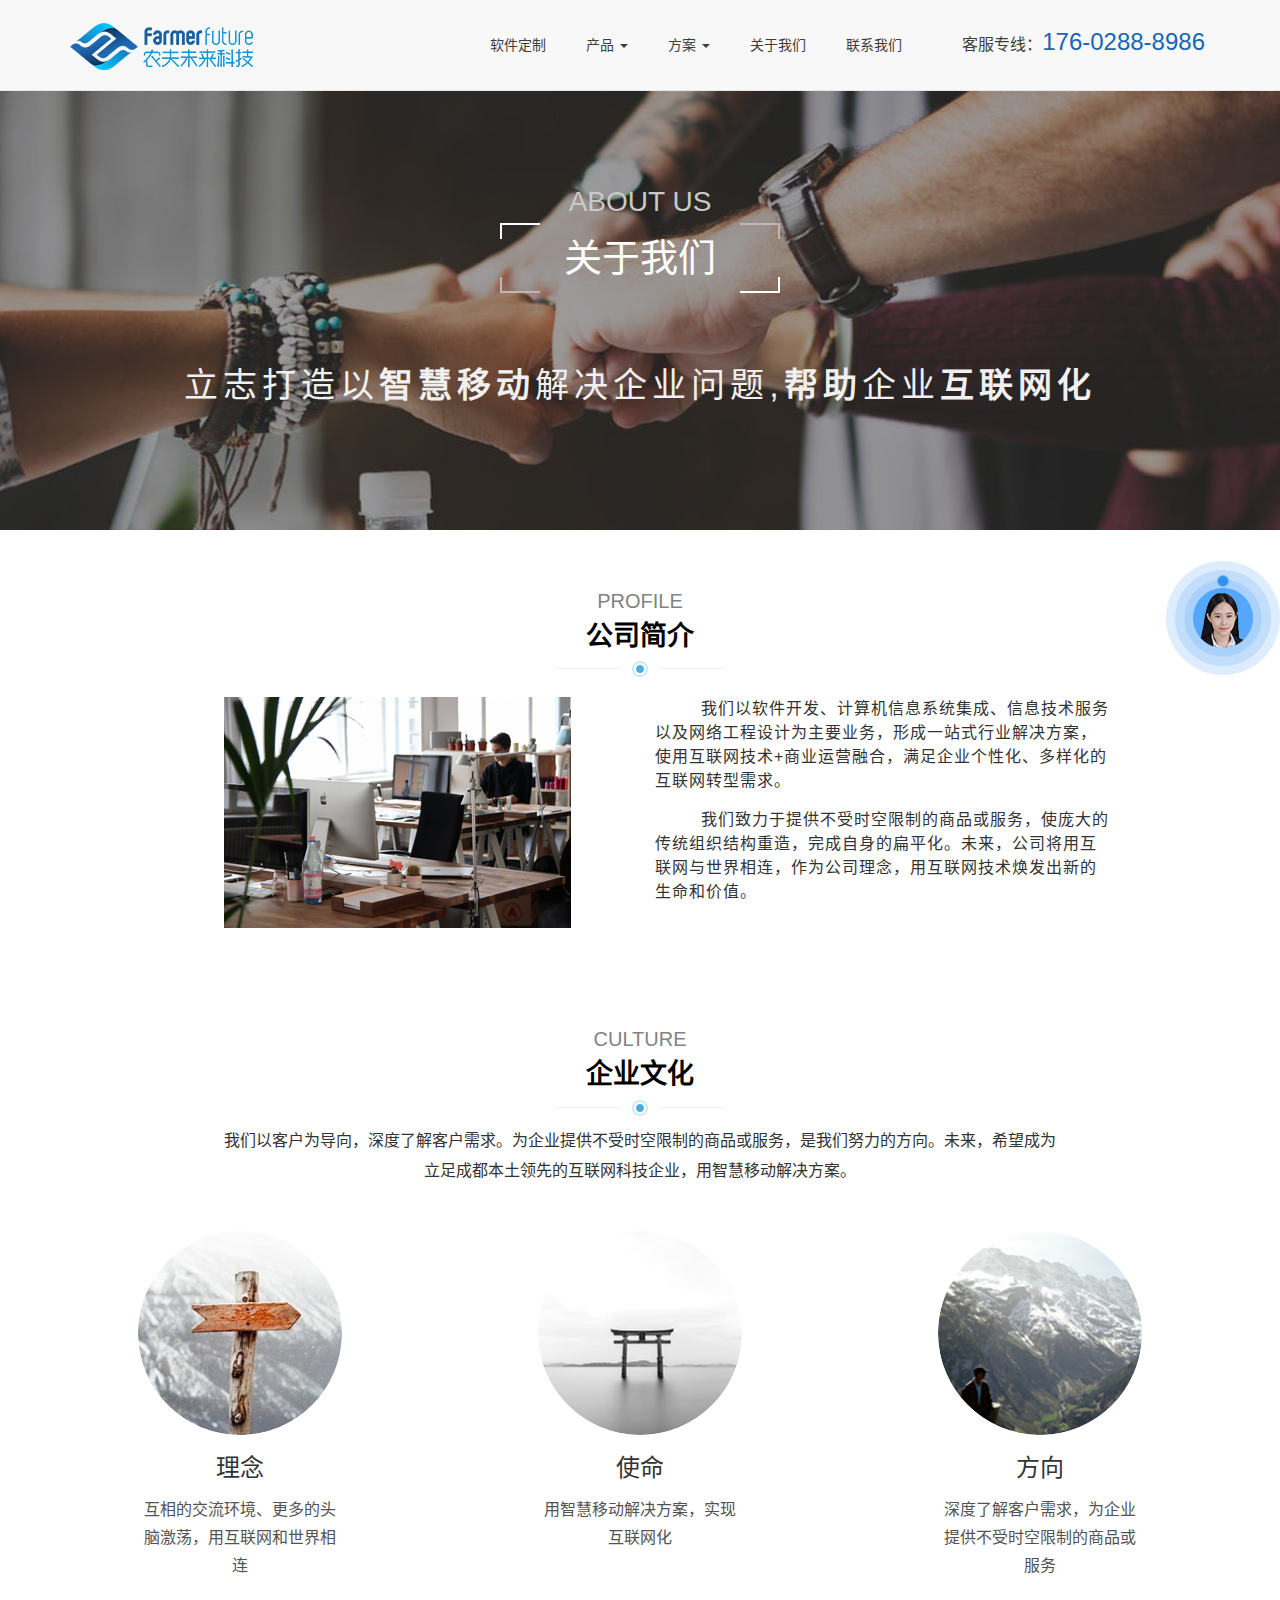
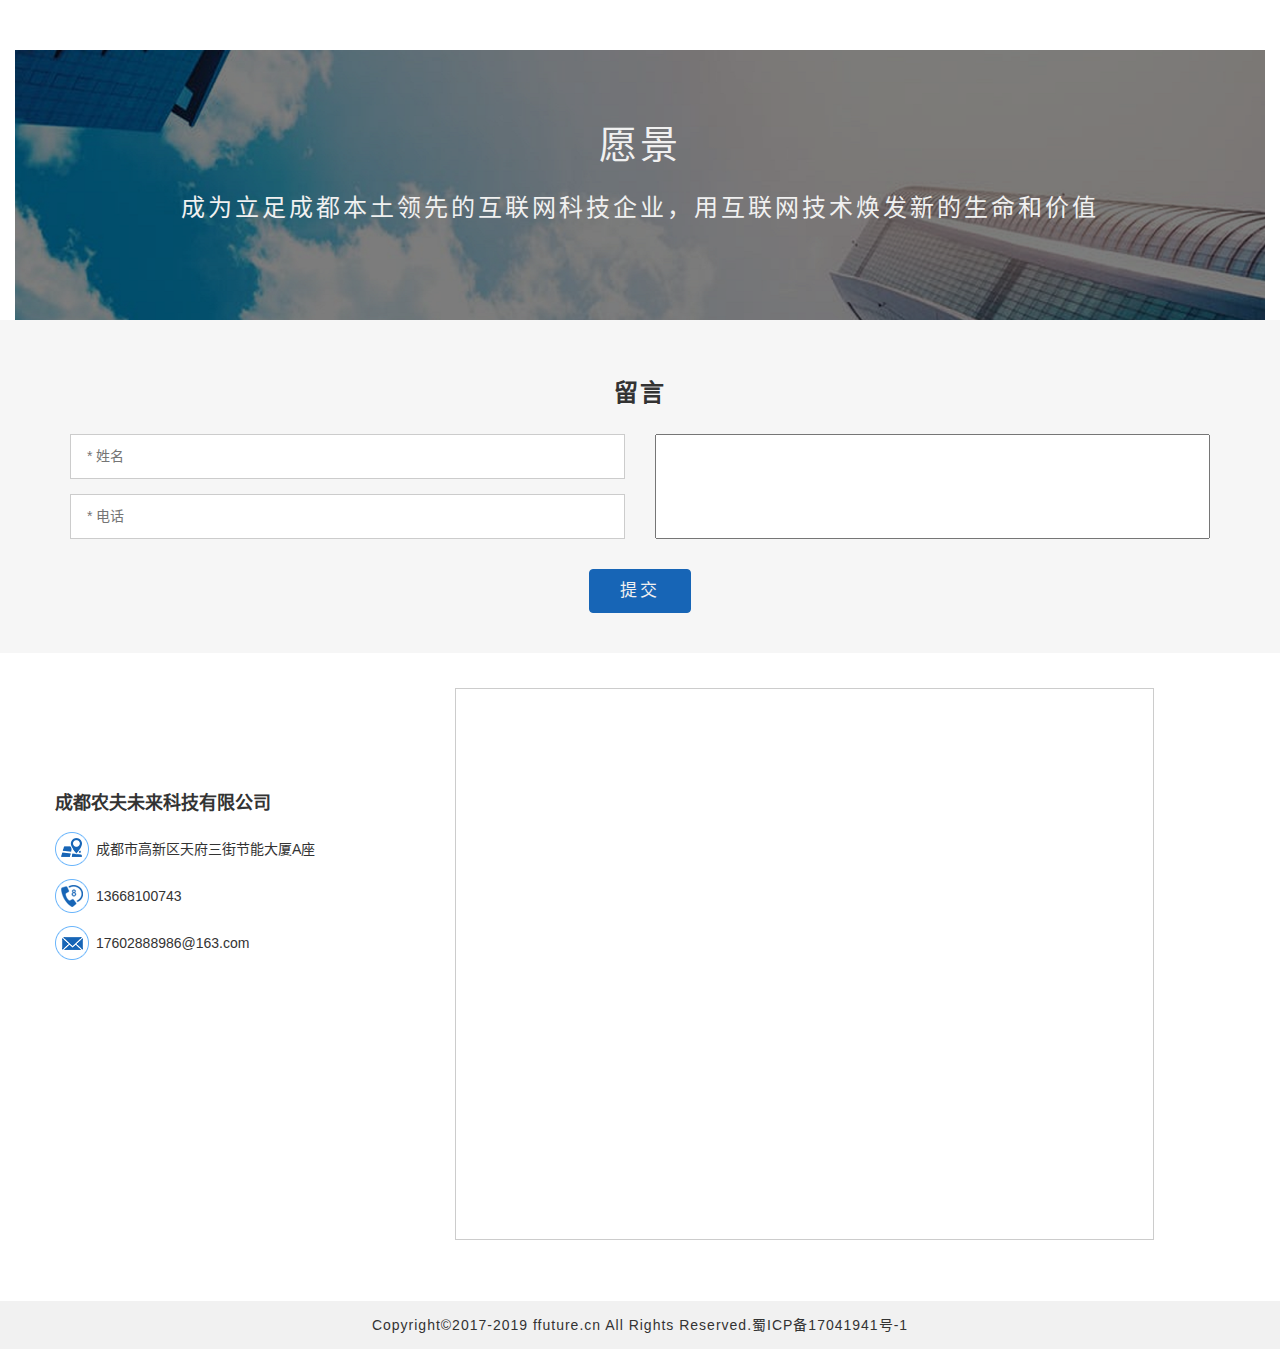
==== commit 06f7a8f1: "修改客服电话" ====
--- a/about.html
+++ b/about.html
@@ -70,7 +70,7 @@
                 <li><a href="about.html">关于我们</a></li>
                 <li class="hidden-sm hidden-md"><a href="about.html#message">联系我们</a></li>
                 <li class="last">
-                    <a href="javascript:;">客服专线：<span>136-6810-0743</span></a>
+                    <a href="javascript:;">客服专线：<span>176-0288-8986</span></a>
                 </li>
             </ul>
 
@@ -210,20 +210,22 @@
         <img src="images/kf/bg_2.png" class="bg-2" alt="">
         <img src="images/kf/bg_3.png" class="bg-3" alt=""></a>
     </div>
-</div>
-<ul id="small">
-    <li>
-        <a href="javascript:;" class="tool" title="联系电话">
-            <img src="images/tools/tel.png" alt="tel" class="tool-img">
-            <span>136-6810-0743</span>
-        </a>
-    </li>
-    <li>
-        <a href="javascript:;" id="top" title="返回顶部">
-            <img src="images/tools/top.png" alt="top" class="tool-img">
-        </a>
-    </li>
-</ul>
+
+    <ul id="small">
+        <li>
+            <a href="javascript:;" class="tool" title="联系电话">
+                <img src="images/tools/tel.png" alt="tel" class="tool-img">
+                <span>136-6810-0743</span>
+            </a>
+        </li>
+        <li>
+            <a href="javascript:;" id="top" title="返回顶部">
+                <img src="images/tools/top.png" alt="top" class="tool-img">
+            </a>
+        </li>
+    </ul>
+</div>
+
 <div class="container-fluid" id="bot">
     <h5>Copyright&copy;2017-2019 ffuture.cn All Rights Reserved.蜀ICP备17041941号-1</h5>
 </div>
@@ -262,4 +264,4 @@
 });
 </script>
 </body>
-</html>+</html>
--- a/css/public.css
+++ b/css/public.css
@@ -334,9 +334,9 @@
 /* 右侧小按钮 */
 #small{
     width: 50px;
-    position: fixed;
+    position: absolute;
     right: 0;
-    bottom: 10%;
+    top: 120px;
     padding: 10px 0;
     display: none;
 }
@@ -345,16 +345,15 @@
     height: 50px;
     position: relative;
     display: block;
-    margin-top: 5px;
+    margin-top: 1px;
 }
 #small li a{
     display: block;
+    width: 50px;
     height: 50px;
     color: #ffffff;
     position: absolute;
-    left: 0;
-    top: 0;
-    width: 50px;
+    left: 0;top: 0;
     line-height: 50px;
     text-decoration: none;
     background-color: #2285c8;
@@ -371,15 +370,18 @@
 #small li .tool-img{
     width: 50px;
     height: 50px;
+    position: absolute;
+    left: 25px;
 }
 #small li a span{
     position: absolute;
-    top: 0;
+    left: 50px;top: 0;
     padding: 0 5px;
 }
 #small li a.tool:hover{
     left: -135px;
 }
+
 
 
 
@@ -466,7 +468,7 @@
 .consult_contact .bg-2{
     animation: bg2Animation 2.5s infinite linear;
 }
-.consult_contact:hover .tip{
+.consult_contact .consult_wrap:hover .tip{
     display: block;
 }
 
--- a/css/ie8/about.css
+++ b/css/ie8/about.css
@@ -57,3 +57,11 @@
 .navbar-nav li a{
     padding: 10px;
 }
+
+#small li .tool-img{
+    width: 50px;
+    height: 50px;
+    position: absolute;
+    left: 0;
+    top: 0;
+}
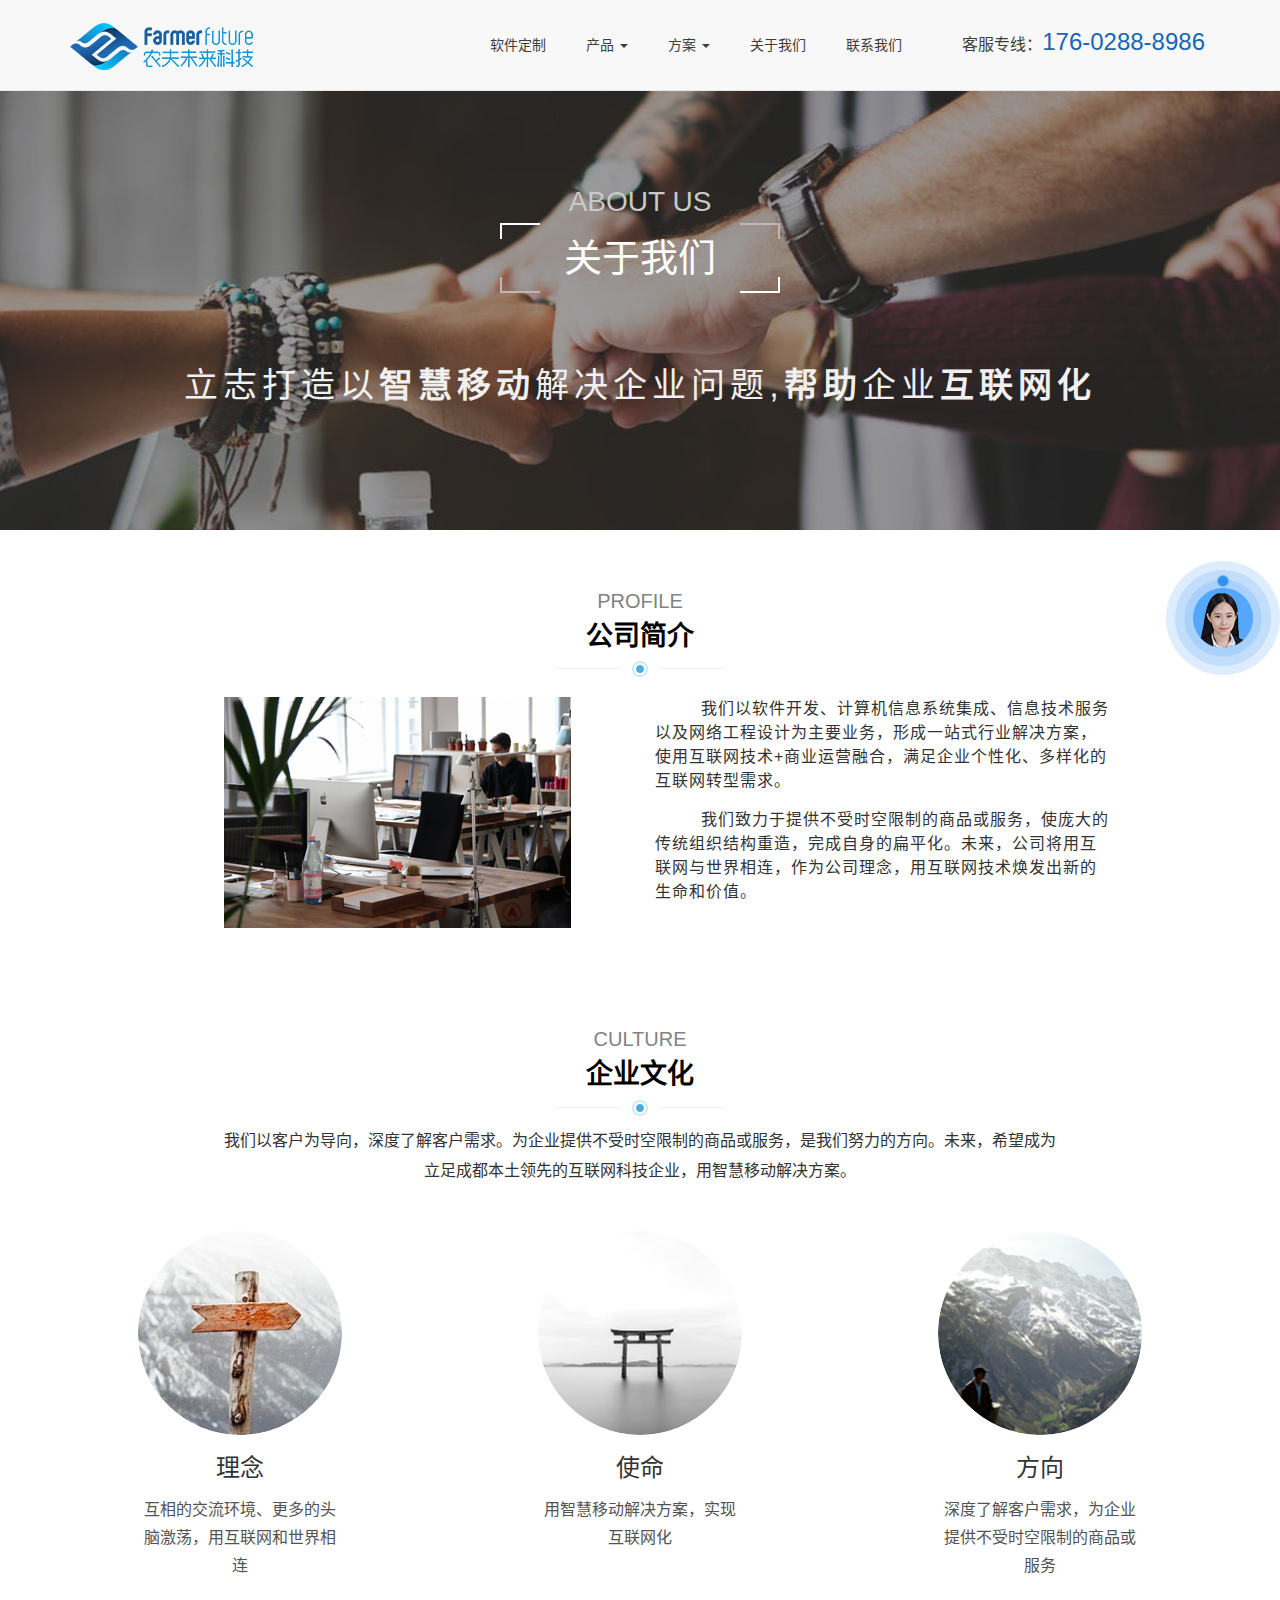
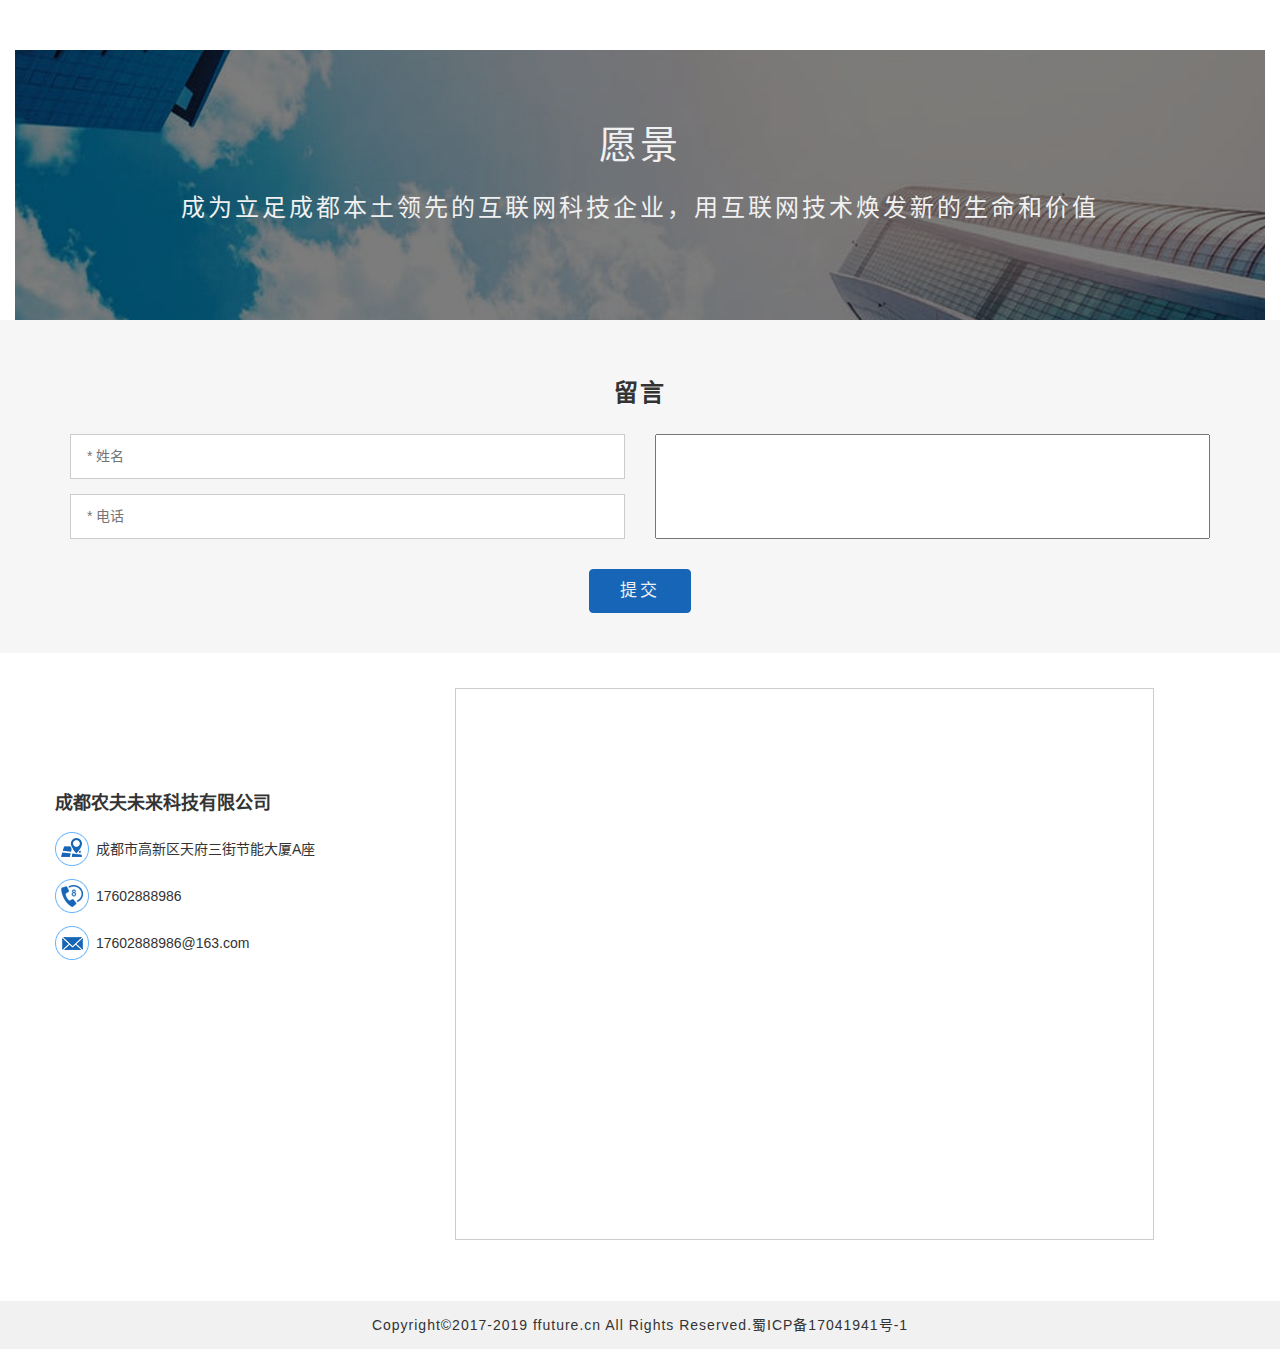
==== commit 319bdd41: "联系电话更改" ====
--- a/about.html
+++ b/about.html
@@ -186,7 +186,7 @@
             </div>
             <div class="info">
                 <img src="images/dianhua.png" alt="icon" class="img-responsive">
-                <span>13668100743</span>
+                <span>17602888986</span>
             </div>
             <div class="info">
                 <img src="images/youxiang.png" alt="icon" class="img-responsive">
@@ -215,7 +215,7 @@
         <li>
             <a href="javascript:;" class="tool" title="联系电话">
                 <img src="images/tools/tel.png" alt="tel" class="tool-img">
-                <span>136-6810-0743</span>
+                <span>176-0288-8986</span>
             </a>
         </li>
         <li>
